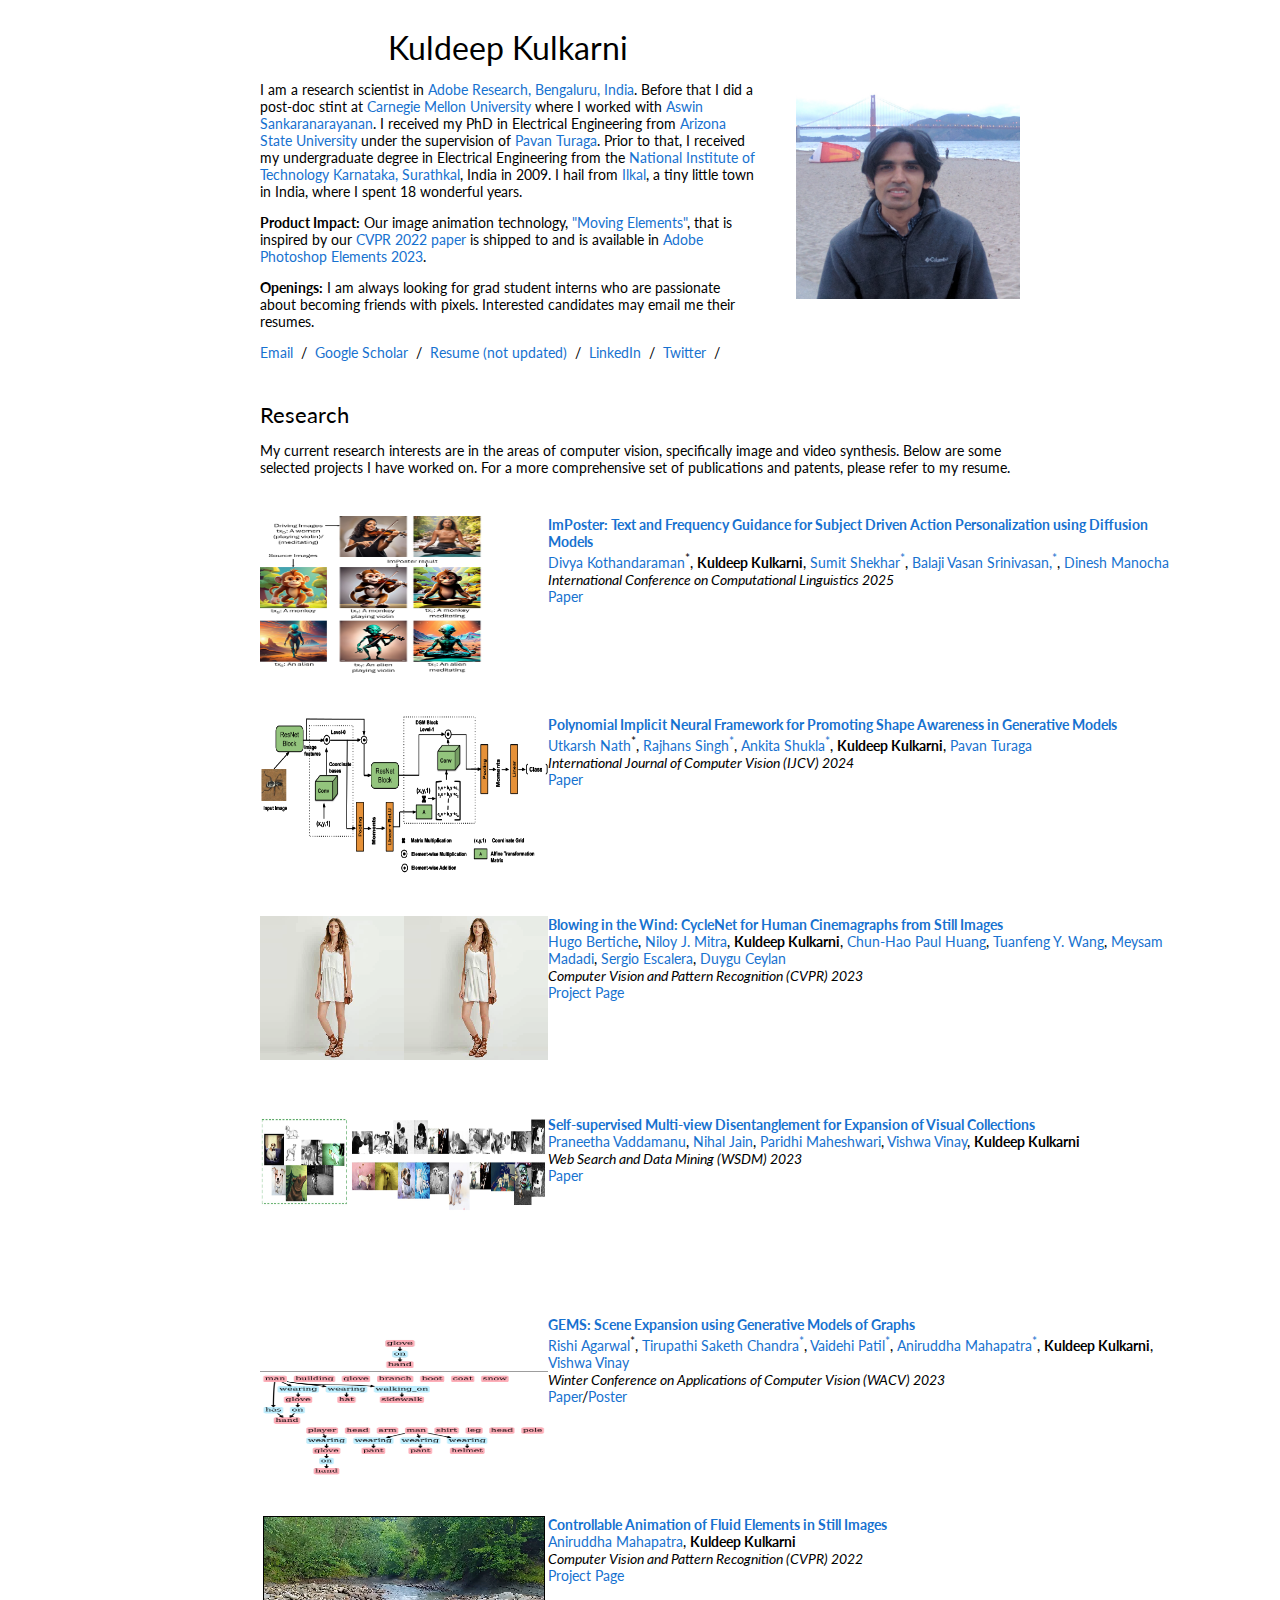
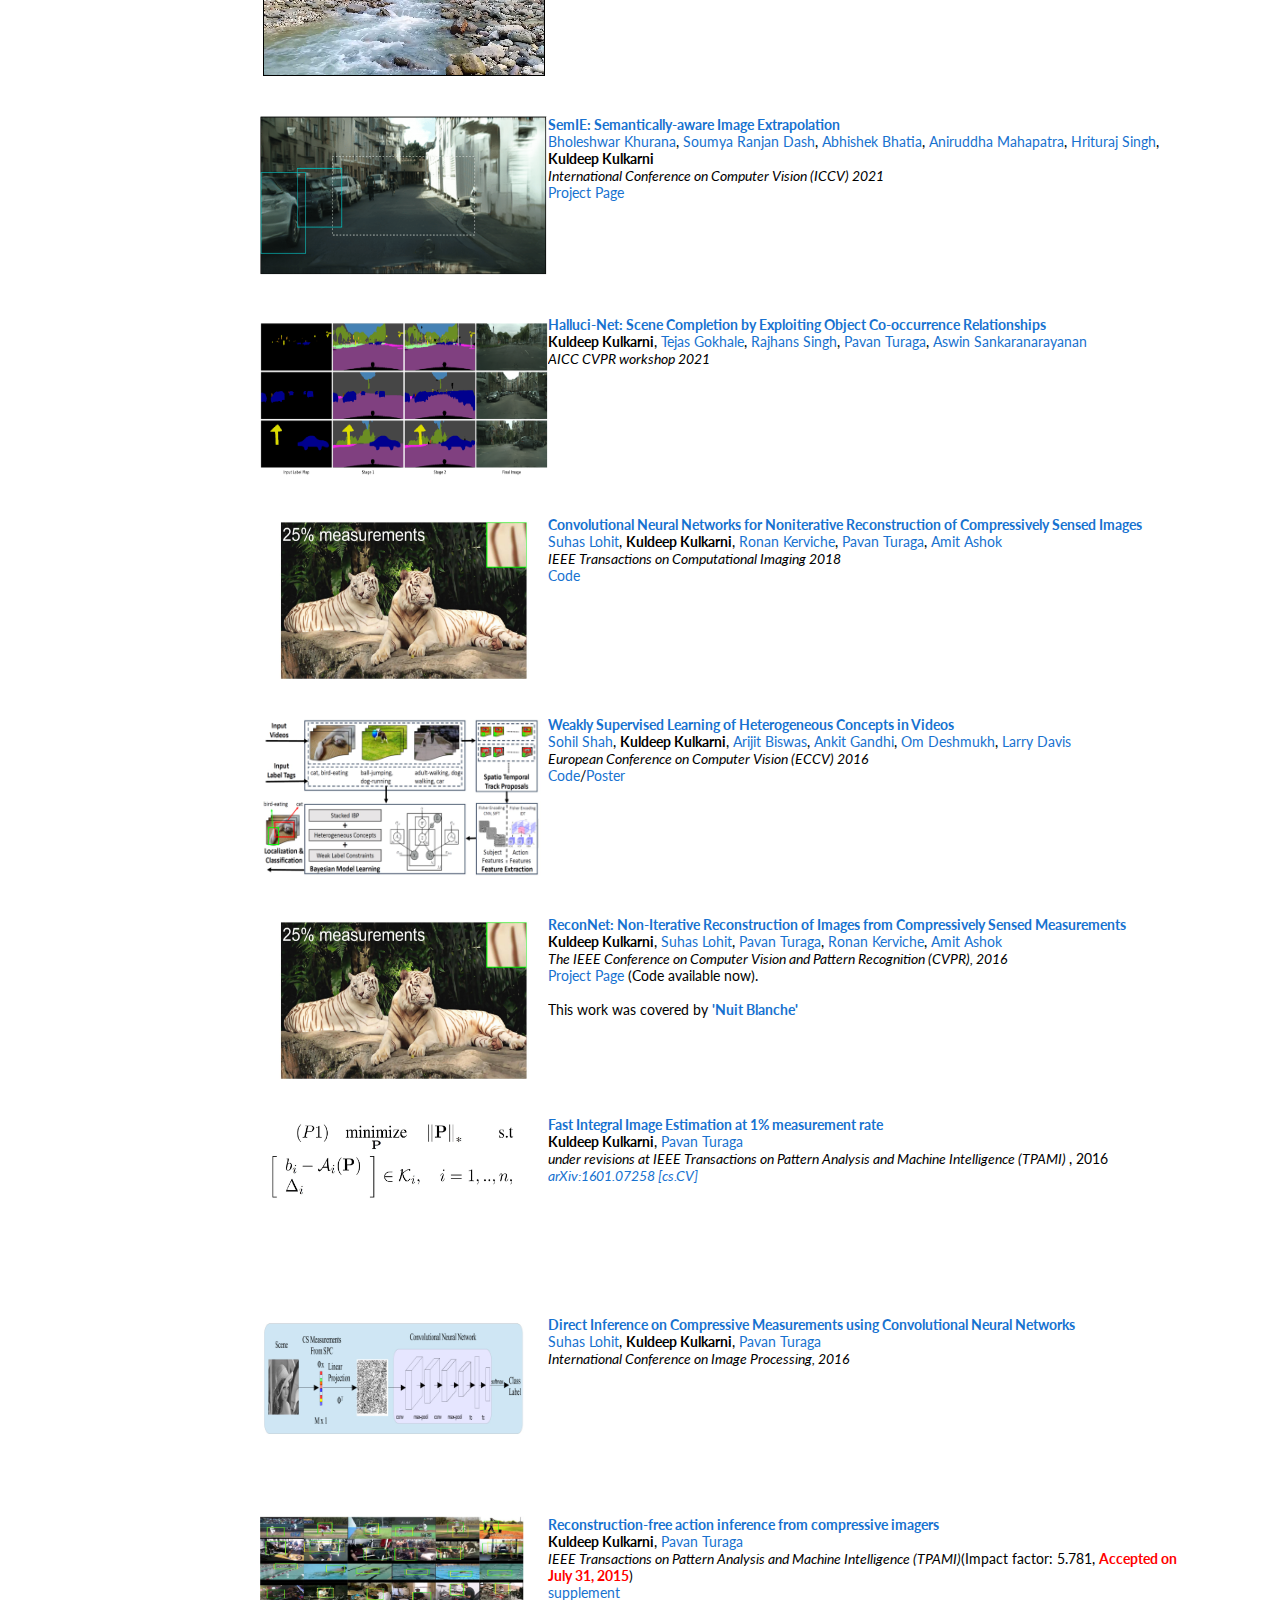
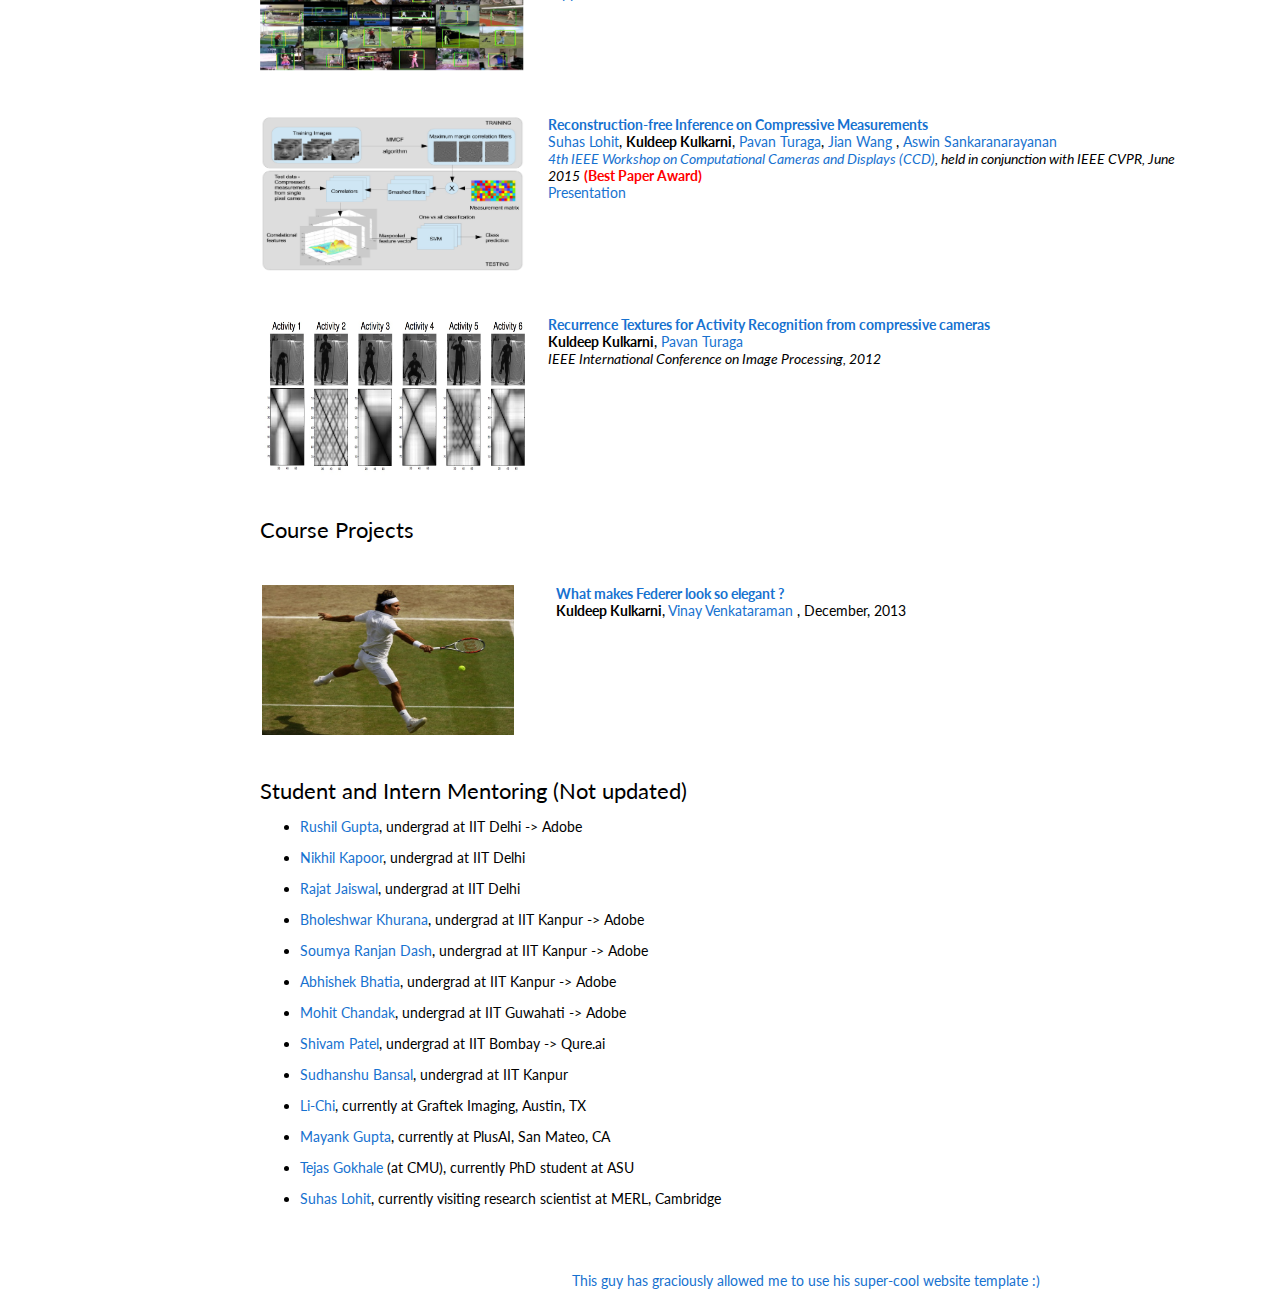
==== index.htm @ 494bb82f "Update index.htm" ====
<!DOCTYPE HTML PUBLIC "-//W3C//DTD HTML 4.01 Transitional//EN">
<html>
  <head>
  <meta name=viewport content="width=device-width, initial-scale=1">
  <meta name="generator" content="HTML Tidy for Linux/x86 (vers 11 February 2007), see www.w3.org">
  <style type="text/css">
    /* Color scheme stolen from jon barron */
    a {
    color: #1772d0;
    text-decoration:none;
    }
    a:focus, a:hover {
    color: #f09228;
    text-decoration:none;
    }
    body,td,th,tr,p,a {
    font-family: 'Lato', Verdana, Helvetica, sans-serif;
    font-size: 14px
    }
    strong {
    font-family: 'Lato', Verdana, Helvetica, sans-serif;
    font-size: 14px;
    }
    heading {
    font-family: 'Lato', Verdana, Helvetica, sans-serif;
    font-size: 22px;
    }
    papertitle {
    font-family: 'Lato', Verdana, Helvetica, sans-serif;
    font-size: 14px;
    font-weight: 700
    }
    name {
    font-family: 'Lato', Verdana, Helvetica, sans-serif;
    font-size: 32px;
    }
    .one
    {
    width: 160px;
    height: 160px;
    position: relative;
    }
    .two
    {
    width: 160px;
    height: 160px;
    position: absolute;
    transition: opacity .2s ease-in-out;
    -moz-transition: opacity .2s ease-in-out;
    -webkit-transition: opacity .2s ease-in-out;
    }
    .fade {
     transition: opacity .2s ease-in-out;
     -moz-transition: opacity .2s ease-in-out;
     -webkit-transition: opacity .2s ease-in-out;
    }
  </style>
  <link rel="icon" type="image/jpg" href="IMG_20170319_192949.jpg">
  <title>Kuldeep Kulkarni</title>
  <meta http-equiv="Content-Type" content="text/html; charset=us-ascii">
  <link href='http://fonts.googleapis.com/css?family=Lato:400,700,400italic,700italic' rel='stylesheet' type='text/css'>
  </head>
  <body>
  <table width="800" border="0" align="center" cellspacing="0" cellpadding="0">
    <tr>
    <td>
      <table width="100%" align="center" border="0" cellspacing="0" cellpadding="20">
      <tr>
        <td width="67%" valign="middle">
        <p align="center">
          <name>Kuldeep Kulkarni</name>
        </p>
        <p> I am a research scientist in <a href="https://research.adobe.com/person/kuldeep-kulkarni/">Adobe Research, Bengaluru, India</a>. Before that I did a post-doc stint at <a href="https://www.ece.cmu.edu/">Carnegie Mellon University </a> where I worked with  <a href="https://users.ece.cmu.edu/~saswin/">Aswin Sankaranarayanan</a>. I received my PhD in Electrical Engineering from <a href="http://ecee.engineering.asu.edu/">Arizona State University</a> under the supervision of <a href="http://pavanturaga.com">Pavan Turaga</a>. Prior to that, I received my undergraduate degree in Electrical Engineering from the <a href="http://www.nitk.ac.in/">National Institute of Technology Karnataka, Surathkal</a>, India in 2009. I hail from <a href="https://en.wikipedia.org/wiki/Ilkal">Ilkal</a>, a tiny little town in India, where I spent 18 wonderful years. 
        </p>
        <p><strong>Product Impact:</strong> Our image animation technology, <a href="https://www.youtube.com/watch?v=W-9D_-ilS1Y">"Moving Elements"</a>, that is inspired by our <a href="https://controllable-cinemagraphs.github.io/">CVPR 2022 paper</a> is shipped to and is available in <a href="https://www.adobe.com/in/products/photoshop-elements/whats-new.html">Adobe Photoshop Elements 2023</a>.
        </p>
        <p><strong>Openings:</strong> I am always looking for grad student interns who are passionate about becoming friends with pixels. Interested candidates may email me their resumes.  
        </p>
<a href="mailto:kulkulka@adobe.com">Email</a> &nbsp/&nbsp
<a href="https://scholar.google.com/citations?user=KfwUjGUAAAAJ&hl=en"> Google Scholar </a> &nbsp/&nbsp
<a href="Kuldeep_resume.pdf">Resume (not updated)</a> &nbsp/&nbsp
<a href="https://www.linkedin.com/in/kuldeepkulkarni/"> LinkedIn </a> &nbsp/&nbsp 
<a href="https://twitter.com/kk_ilkal?lang=en"> Twitter </a> &nbsp/&nbsp
        </p>
        </td>
        <td width="33%">
        <img src="IMG_20170319_192949.jpg" alt="" width="100%" align="top">
        </td>
      </tr>
      </table>
      <table width="100%" align="center" border="0" cellspacing="0" cellpadding="20">
      <tr>
        <td width="100%" valign="middle">
          <heading>Research</heading>
          <p>
          My current research interests are in the areas of computer vision, specifically image and video synthesis. Below are some selected projects I have worked on. For a more comprehensive set of publications and patents, please refer to my resume.
          </p>
        </td>
      </tr>
      </table>
      <table width="120%" align="center" border="0" cellspacing="0" cellpadding="20">

    <tr onmouseout="dt_stop_1()" onmouseover="dt_start_1()" >
          <td valign = "top" width="30%">
            
            <div class="one">
                <div class="two" id = 'dt_image_1'><img src='imposter2024fig.jpg' alt="" width="140%" height="100%"></div>
                <img src='imposter2024fig.jpg' alt="" width="140%" height="100%">
            </div>                
            <script type="text/javascript">
            function dt_start_1() {
              document.getElementById('dt_image_1').style.opacity = "1";
            }
            function dt_stop_1() {
              document.getElementById('dt_image_1').style.opacity = "0";
            }
            dt_stop_1()
            </script>
      
              </td>
              <td valign="top" width="100%">
              <a href="https://arxiv.org/pdf/2409.15650">
        <papertitle>ImPoster: Text and Frequency Guidance for Subject Driven Action Personalization using Diffusion Models</papertitle></a><br>
        <a href="https://divyakraman.github.io/">Divya Kothandaraman</a><sup>*</sup>, <strong>Kuldeep Kulkarni</strong>, <a href="https://www.linkedin.com/in/sumit-shekhar-596488a/">Sumit Shekhar<sup>*</sup></a>, <a href="https://www.linkedin.com/in/balajivasan/">Balaji Vasan Srinivasan,<sup>*</sup></a>, <a href="https://www.cs.umd.edu/people/dmanocha">Dinesh Manocha</a><br>
         <em>International Conference on Computational Linguistics 2025</a></em>
                <br>
                <a href="https://arxiv.org/pdf/2409.15650">Paper</a>
                <br>
              </a>
              </td>
        </tr>
        
    <tr onmouseout="dt_stop_1()" onmouseover="dt_start_1()" >
          <td valign = "top" width="30%">
            
            <div class="one">
                <div class="two" id = 'dt_image_1'><img src='DGM-figure1.png' alt="" width="180%" height="100%"></div>
                <img src='DGM-figure1.png' alt="" width="180%" height="100%">
            </div>                
            <script type="text/javascript">
            function dt_start_1() {
              document.getElementById('dt_image_1').style.opacity = "1";
            }
            function dt_stop_1() {
              document.getElementById('dt_image_1').style.opacity = "0";
            }
            dt_stop_1()
            </script>
      
              </td>
              <td valign="top" width="100%">
              <a href="https://link.springer.com/article/10.1007/s11263-024-02270-w">
        <papertitle>Polynomial Implicit Neural Framework for Promoting Shape Awareness in Generative Models</papertitle></a><br>
        <a href="https://www.utkarshnath.com/">Utkarsh Nath</a><sup>*</sup>, <a href="https://scholar.google.com/citations?user=1NzCrUgAAAAJ&hl=en">Rajhans Singh<sup>*</sup></a>, <a href="https://ankita-shukla.github.io/">Ankita Shukla<sup>*</sup></a>, <strong>Kuldeep Kulkarni</strong>, <a href="https://pavanturaga.com/">Pavan Turaga</a><br>
         <em>International Journal of Computer Vision (IJCV) 2024</a></em>
                <br>
                <a href="https://link.springer.com/article/10.1007/s11263-024-02270-w">Paper</a>
                <br>
              </a>
              </td>
        </tr>

    
     <tr onmouseout="contanimation_stop()" onmouseover="contanimation_start()">
            <td valign = "top" width="30%">
              <div class="one">
                <div class="two" id='control_animation'><video  width=180% height=90% muted autoplay loop>
                <source src="4.mp4" type="video/mp4">
                Your browser does not support the video tag.
                </video></div>
                <video  width=180% height=90% muted autoplay loop>
                <source src="5.mp4" type="video/mp4">
              </div>
              <script type="text/javascript">
                function contanimation_start() {
                  document.getElementById('control_animation').style.opacity = "1";
                }

                function contanimation_stop() {
                  document.getElementById('control_animation').style.opacity = "0";
                }
                contanimation_stop()
              </script>
            </td>
      <td valign="top" width="100%">
              <a href="https://arxiv.org/abs/2303.08639">
        <papertitle>Blowing in the Wind: CycleNet for Human Cinemagraphs from Still Images</papertitle></a><br>
       <a href="https://hbertiche.github.io/">Hugo Bertiche</a>, <a href="http://www0.cs.ucl.ac.uk/staff/n.mitra/">Niloy J. Mitra</a>, <strong>Kuldeep Kulkarni</strong>, <a href="https://paulchhuang.wixsite.com/chhuang">Chun-Hao Paul Huang</a>, <a href="https://tuanfeng.github.io/">Tuanfeng Y. Wang</a>, <a href="https://scholar.google.com/citations?user=hWMXdg4AAAAJ&hl=en">Meysam Madadi</a>, <a href="https://sergioescalera.com/">Sergio Escalera</a>, <a href="https://www.duygu-ceylan.com//">Duygu Ceylan</a><br>
         <em>Computer Vision and Pattern Recognition
 (CVPR) 2023</a></em>
                <br>
                <a href="https://hbertiche.github.io/CycleNet/">Project Page</a>
                <br>
              </a>
              </td>
        </tr>
     
        <tr onmouseout="dt_stop_1()" onmouseover="dt_start_1()" >
          <td valign = "top" width="30%">
            
            <div class="one">
                <div class="two" id = 'dt_image_1'><img src='WSDM2023.jpg' alt="" width="180%" height="60%"></div>
                <img src='WSDM2023.jpg' alt="" width="180%" height="60%">
            </div>                
            <script type="text/javascript">
            function dt_start_1() {
              document.getElementById('dt_image_1').style.opacity = "1";
            }
            function dt_stop_1() {
              document.getElementById('dt_image_1').style.opacity = "0";
            }
            dt_stop_1()
            </script>
      
              </td>
              <td valign="top" width="100%">
              <a href="https://kuldeepkulkarni.github.io/">
        <papertitle>Self-supervised Multi-view Disentanglement for Expansion of Visual Collections</papertitle></a><br>
        <a href="https://www.linkedin.com/in/praneetha-vaddamanu/?originalSubdomain=in">Praneetha Vaddamanu</a>,  <a href="https://nihaljn.github.io">Nihal Jain</a>, <a href="https://paridhimaheshwari2708.github.io/">Paridhi Maheshwari</a>, <a href="https://www.linkedin.com/in/vishwa-vinay-b1b6881/?originalSubdomain=in">Vishwa Vinay</a>, <strong>Kuldeep Kulkarni</strong><br>
         <em>Web Search and Data Mining (WSDM) 2023</a></em>
                <br>
                <a href="<a href="https://arxiv.org/abs/2302.02249">Paper</a>
                <br>
              </a>
              </td>
        </tr>
      
      <tr onmouseout="dt_stop_1()" onmouseover="dt_start_1()" >
          <td valign = "top" width="30%">
            
            <div class="one">
                <div class="two" id = 'dt_image_1'><img src='gems-square.png' alt="" width="180%" height="100%"></div>
                <img src='gems-square.png' alt="" width="180%" height="100%">
            </div>                
            <script type="text/javascript">
            function dt_start_1() {
              document.getElementById('dt_image_1').style.opacity = "1";
            }
            function dt_stop_1() {
              document.getElementById('dt_image_1').style.opacity = "0";
            }
            dt_stop_1()
            </script>
      
              </td>
              <td valign="top" width="100%">
              <a href="https://arxiv.org/abs/2207.03729">
        <papertitle>GEMS: Scene Expansion using Generative Models of Graphs</papertitle></a><br>
        <a href="https://www.cse.iitb.ac.in/~rishiagarwal/">Rishi Agarwal</a><sup>*</sup>, <a href="https://www.linkedin.com/in/tirupati-saketh-chandra-9b5b17163/?originalSubdomain=in">Tirupathi Saketh Chandra<sup>*</sup></a>, <a href="https://vaidehi99.github.io/">Vaidehi Patil<sup>*</sup></a>, <a href="https://anime26398.github.io/">Aniruddha Mahapatra<sup>*</sup></a>, <strong>Kuldeep Kulkarni</strong>, <a href="https://www.linkedin.com/in/vishwa-vinay-b1b6881/">Vishwa Vinay</a><br>
         <em>Winter Conference on Applications of Computer Vision (WACV) 2023</a></em>
                <br>
                <a href="https://arxiv.org/pdf/2207.03729.pdf">Paper</a>/<a href="https://arxiv.org/pdf/2207.03729.pdf">Poster</a>
                <br>
              </a>
              </td>
        </tr>
        
   <tr onmouseout="contanimation_stop()" onmouseover="contanimation_start()">
            <td valign = "top" width="30%">
              <div class="one">
                <div class="two" id='control_animation'><video  width=180% height=100% muted autoplay loop>
                <source src="River_HD.mp4" type="video/mp4">
                Your browser does not support the video tag.
                </video></div>
                <video  width=180% height=100% muted autoplay loop>
                <source src="Waterfalls_HD.mp4" type="video/mp4">
              </div>
              <script type="text/javascript">
                function contanimation_start() {
                  document.getElementById('control_animation').style.opacity = "1";
                }

                function contanimation_stop() {
                  document.getElementById('control_animation').style.opacity = "0";
                }
                contanimation_stop()
              </script>
            </td>
      <td valign="top" width="100%">
              <a href="https://arxiv.org/abs/2112.03051">
        <papertitle>Controllable Animation of Fluid Elements in Still Images</papertitle></a><br>
       <a href="https://anime26398.github.io/">Aniruddha Mahapatra</a>,  <strong>Kuldeep Kulkarni</strong> <br>
         <em>Computer Vision and Pattern Recognition
 (CVPR) 2022</a></em>
                <br>
                <a href="https://controllable-cinemagraphs.github.io/">Project Page</a>
                <br>
              </a>
              </td>
        </tr>
        

     <tr onmouseout="dt_stop_1()" onmouseover="dt_start_1()" >
          <td valign = "top" width="30%">
            
            <div class="one">
                <div class="two" id = 'dt_image_1'><img src='semie-1.png' alt="" width="180%" height="100%"></div>
                <img src='semie-2.png' alt="" width="180%" height="100%">
            </div>                
            <script type="text/javascript">
            function dt_start_1() {
              document.getElementById('dt_image_1').style.opacity = "1";
            }
            function dt_stop_1() {
              document.getElementById('dt_image_1').style.opacity = "0";
            }
            dt_stop_1()
            </script>
      
            </td>
      <td valign="top" width="100%">
              <a href="https://drive.google.com/file/d/1kqCbauwYCkd0F0SecX3pFeAp9y4Y74vQ/view?usp=sharing">
        <papertitle>SemIE: Semantically-aware Image Extrapolation</papertitle></a><br>
        <a href="https://bholeshwar.github.io/">Bholeshwar Khurana</a>, <a href="https://www.linkedin.com/in/soumya-ranjan-dash-2b651b172">Soumya Ranjan Dash</a>, <a href="https://www.linkedin.com/in/abhishek-bhatia-177248195">Abhishek Bhatia</a>, <a href="https://anime26398.github.io/">Aniruddha Mahapatra</a>, <a href="https://singh-hrituraj.github.io/">Hrituraj Singh</a>,  <strong>Kuldeep Kulkarni</strong> <br>
         <em>International Conference
on Computer Vision (ICCV) 2021</a></em>
                <br>
                <a href="https://semie-iccv.github.io/">Project Page</a>
                <br>
              </a>
              </td>
        </tr>

<tr onmouseout="dt_stop_1()" onmouseover="dt_start_1()" >
          <td valign = "top" width="30%">
            
            <div class="one">
                <div class="two" id = 'dt_image_1'><img src='teaser_ext.png' alt="" width="180%" height="100%"></div>
                <img src='teaser_ext.png' alt="" width="180%" height="100%">
            </div>                
            <script type="text/javascript">
            function dt_start_1() {
              document.getElementById('dt_image_1').style.opacity = "1";
            }
            function dt_stop_1() {
              document.getElementById('dt_image_1').style.opacity = "0";
            }
            dt_stop_1()
            </script>
      
            </td>
      <td valign="top" width="100%">
              <a href="https://arxiv.org/pdf/2004.08614.pdf">
        <papertitle>Halluci-Net: Scene Completion by Exploiting Object Co-occurrence
Relationships</papertitle></a><br>
        <strong>Kuldeep Kulkarni</strong>, <a href="https://tejas-gokhale.github.io/">Tejas Gokhale</a>, <a href="https://scholar.google.com/citations?user=1NzCrUgAAAAJ&hl=en">Rajhans Singh</a>, <a href="https://pavanturaga.com/">Pavan Turaga</a>, <a href="https://users.ece.cmu.edu/~saswin/">Aswin Sankaranarayanan</a><br>
         <em>AICC CVPR workshop 2021</a></em>
              </a>
              </td>
        </tr>

       <tr onmouseout="dt_stop()" onmouseover="dt_start()" >
          <td valign = "top" width="30%">
            
            <div class="one">
                <div class="two" id = 'dt_image'><img src='tiger_0_01.jpg' alt="" width="180%" height="110%"></div>
                <img src='tiger_0_25.jpg' alt="" width="180%" height="110%">
            </div>                
            <script type="text/javascript">
            function dt_start() {
              document.getElementById('dt_image').style.opacity = "1";
            }
            function dt_stop() {
              document.getElementById('dt_image').style.opacity = "0";
            }
            dt_stop()
            </script>
      
              </td>
              <td valign="top" width="100%">
              <a href="https://ieeexplore.ieee.org/document/8379450">
        <papertitle>Convolutional Neural Networks for Noniterative Reconstruction of Compressively Sensed Images</papertitle></a><br>
        <a href="https://suhaslohit.github.io/">Suhas Lohit</a>, <strong>Kuldeep Kulkarni</strong>, <a href="http://wp.optics.arizona.edu/trifimaging/trif-imaging-fellows/ronan-kerviche/">Ronan Kerviche</a>, <a href="https://pavanturaga.com">Pavan Turaga</a>, <a href="http://www2.engr.arizona.edu/~ashoka/ECE_Home_Site/Home.html">Amit Ashok</a> <br>
         <em>IEEE Transactions on Computational Imaging 2018</a></em>
                <br>
                <a href="https://github.com/suhaslohit/Improved-ReconNet">Code</a>
                <br>
              </a>
              </td>
       </tr>

        <tr onmouseout="dt_stop_1()" onmouseover="dt_start_1()" >
          <td valign = "top" width="30%">
            
            <div class="one">
                <div class="two" id = 'dt_image_1'><img src='wslhc.JPG' alt="" width="180%" height="100%"></div>
                <img src='wslhc.JPG' alt="" width="180%" height="100%">
            </div>                
            <script type="text/javascript">
            function dt_start_1() {
              document.getElementById('dt_image_1').style.opacity = "1";
            }
            function dt_stop_1() {
              document.getElementById('dt_image_1').style.opacity = "0";
            }
            dt_stop_1()
            </script>
      
              </td>
              <td valign="top" width="100%">
              <a href="wslhc.pdf">
        <papertitle>Weakly Supervised Learning of Heterogeneous
Concepts in Videos</papertitle></a><br>
        <a href="https://sites.google.com/site/sas21587/">Sohil Shah</a>, <strong>Kuldeep Kulkarni</strong>, <a href="https://scholar.google.com/citations?user=Hu2Ht28AAAAJ&hl=en">Arijit Biswas</a>, <a> Ankit Gandhi</a>, <a> Om Deshmukh</a>, <a href="https://scholar.google.com/citations?user=lc0ARagAAAAJ&hl=en">Larry Davis</a> <br>
         <em>European Conference
on Computer Vision (ECCV) 2016</a></em>
                <br>
                <a href="https://github.com/shahsohil/WSC-SIIBP">Code</a>/<a href="http://www.eccv2016.org/files/posters/P-4B-44.pdf">Poster</a>
                <br>
              </a>
              </td>
        </tr>
            
        <tr onmouseout="dt_stop_2()" onmouseover="dt_start_2()" >
          <td valign = "top" width="30%">
            
            <div class="one">
                <div class="two" id = 'dt_image_2'><img src='tiger_0_01.jpg' alt="" width="180%" height="110%"></div>
                <img src='tiger_0_25.jpg' alt="" width="180%" height="110%">
            </div>                
            <script type="text/javascript">
            function dt_start_2() {
              document.getElementById('dt_image_2').style.opacity = "1";
            }
            function dt_stop_2() {
              document.getElementById('dt_image_2').style.opacity = "0";
            }
            dt_stop_2()
            </script>
      
              </td>
              <td valign="top" width="100%">
              <a href="Kulkarni_ReconNet_Non-Iterative_Reconstruction_CVPR_2016_paper.pdf">
        <papertitle>ReconNet: Non-Iterative Reconstruction of Images from Compressively Sensed Measurements</papertitle></a><br>
        <strong>Kuldeep Kulkarni</strong>, <a href="https://suhaslohit.github.io/">Suhas Lohit</a>, <a href="https://pavanturaga.com">Pavan Turaga</a>, <a href="http://wp.optics.arizona.edu/trifimaging/trif-imaging-fellows/ronan-kerviche/"<strong>Ronan Kerviche</strong></a>, <a href="http://www2.engr.arizona.edu/~ashoka/ECE_Home_Site/Home.html">Amit Ashok</a> <br>
         <em>The IEEE Conference on Computer Vision and Pattern Recognition (CVPR), 2016</a></em>
                <br>
                <a href="reconnet.htm">Project Page</a> (Code available now).
                <br>
               <br>
               This work was covered by <a href="http://nuit-blanche.blogspot.com/2016/01/reconnet-non-iterative-reconstruction.html"><strong>'Nuit Blanche'</strong></a>
              </a>
              </td>
        </tr>
        
      

        <tr onmouseout="dt_stop_3()" onmouseover="dt_start_3()" >
          <td valign = "top" width="30%">
            
            <div class="one">
                <div class="two" id = 'dt_image_3'><img src='nucl_norm.jpg' alt="" width="160%" height="60%"></div>
                <img src='nucl_norm.jpg' alt="" width="160%" height="60%">
            </div>                
            <script type="text/javascript">
            function dt_start_3() {
              document.getElementById('dt_image_3').style.opacity = "1";
            }
            function dt_stop_3() {
              document.getElementById('dt_image_3').style.opacity = "0";
            }
            dt_stop_3()
            </script>
            
              </td>
              <td valign="top" width="75%">
              <a href="pami_integral_image_submission.pdf">
        <papertitle>Fast Integral Image Estimation at 1% measurement rate</papertitle></a><br>
        <strong>Kuldeep Kulkarni</strong>, <a href="https://pavanturaga.com">Pavan Turaga</a><br>
                <em> under revisions at IEEE Transactions on Pattern Analysis and Machine Intelligence (TPAMI) </em>, 2016<br>
                <em><a href = "http://arxiv.org/abs/1601.07258">arXiv:1601.07258 [cs.CV] </a></em>
              </a>
              </td>
            </tr>


<tr onmouseout="ccc_stop()" onmouseover="ccc_start()" >
              <td valign="top" width="30%">

                <div class="one">
                    <div class="two" id = 'ccc_image'><img src='direct_inf.JPG' alt="" width="165%" height="80%"></div>
                    <img src='direct_inf.JPG' alt="" width="165%" height="80%">
                </div>                
                <script type="text/javascript">
                function ccc_start() {
                  document.getElementById('ccc_image').style.opacity = "1";
                }
                function ccc_stop() {
                  document.getElementById('ccc_image').style.opacity = "0";
                }
                ccc_stop()
                </script>

                  </td>
        <td valign="top" width="75%">
        <a href="https://ieeexplore.ieee.org/abstract/document/7532691">
  <papertitle>Direct Inference on Compressive Measurements using Convolutional Neural Networks</papertitle></a><br>
          <a href="https://suhaslohit.github.io/">Suhas Lohit</a>, <strong>Kuldeep Kulkarni</strong>, <a href="https://pavanturaga.com">Pavan Turaga</a><br>
         <em>International Conference on Image Processing, 2016</em> <font color="red">       
        </td>
      </tr>
   
<tr onmouseout="ccc_stop_1()" onmouseover="ccc_start_1()" >
              <td valign="top" width="30%">

                <div class="one">
                    <div class="two" id = 'ccc_image_1'><img src='action_loc_ucf50.jpg' alt="" width="165%" height="97%"></div>
                    <img src='action_loc_ucf50.jpg' alt="" width="165%" height="97%">
                </div>                
                <script type="text/javascript">
                function ccc_start_1() {
                  document.getElementById('ccc_image_1').style.opacity = "1";
                }
                function ccc_stop_1() {
                  document.getElementById('ccc_image_1').style.opacity = "0";
                }
                ccc_stop_1()
                </script>

                  </td>
        <td valign="top" width="75%">
        <a href="pami_stsf.pdf">
  <papertitle>Reconstruction-free action inference from compressive imagers</papertitle></a><br>
          <strong>Kuldeep Kulkarni</strong>, <a href="https://pavanturaga.com">Pavan Turaga</a><br>
         <em>IEEE Transactions on Pattern Analysis and Machine Intelligence (TPAMI)</em>(Impact factor: 5.781, <font color="red"><strong>Accepted on July 31, 2015</strong></font>)<br>
<a href="supplementary_stsf.pdf">supplement</a>
         </a>
        </td>
</tr>

<tr onmouseout="ccc_stop_2()" onmouseover="ccc_start_2()">
              <td valign="top" width="30%">

                <div class="one">
                    <div class="two" id="ccc_image_2"><img src="ccd_smashed_filter.jpg" alt="" width="165%" height="97%"></div>
                    <img src="ccd_smashed_filter.jpg" alt="" width="165%" height="97%">
                </div>                
                <script type="text/javascript">
                function ccc_start_2() {
                  document.getElementById('ccc_image_2').style.opacity = "1";
                }
                function ccc_stop_2() {
                  document.getElementById('ccc_image_2').style.opacity = "0";
                }
                ccc_stop_2()
                </script>

                  </td>
        <td valign="top" width="75%">
        <p><a href="Face_CCD2015.pdf">
  <papertitle>Reconstruction-free Inference on Compressive Measurements</papertitle></a><br>
          <a href="https://suhaslohit.github.io/">Suhas Lohit</a>, <strong>Kuldeep Kulkarni</strong>, <a href="https://pavanturaga.com">Pavan Turaga</a>, <a href="https://jianwang-cmu.github.io/">Jian Wang </a>, <a href="https://users.ece.cmu.edu/~saswin/">Aswin  Sankaranarayanan</a><br>
         <a href="http://ollie-imac.cs.northwestern.edu/~ollie/CCD2015/"><em>4th IEEE Workshop on Computational Cameras and Displays (CCD)</em></a><em>, held in conjunction with IEEE CVPR, June 2015</em> <font color="red"><strong>(Best Paper Award)</strong></font><br>        
<a href="CCDppt.pptx">Presentation</a>      
       </p><p></p>
      <p></p>

<tr onmouseout="ccc_stop_3()" onmouseover="ccc_start_3()" >
              <td valign="top" width="30%">

                <div class="one">
                    <div class="two" id = 'ccc_image_3'><img src='recurrence_tex.jpg' alt="" width="171%" height="100%"></div>
                    <img src='recurrence_tex.jpg' alt="" width="171%" height="100%">
                </div>                
                <script type="text/javascript">
                function ccc_start_3() {
                  document.getElementById('ccc_image_3').style.opacity = "1";
                }
                function ccc_stop_3() {
                  document.getElementById('ccc_image_3').style.opacity = "0";
                }
                ccc_stop_3()
                </script>

                  </td>
        <td valign="top" width="75%">
        <a href="CS_Activity_ICIP.pdf">
  <papertitle>Recurrence Textures for Activity Recognition from compressive cameras</papertitle></a><br>
          <strong>Kuldeep Kulkarni</strong>, <a href="https://pavanturaga.com">Pavan Turaga </a><br>
          <em>IEEE International Conference on Image Processing, 2012</em> <br>        
        </td>
  </tr>

      </table>
      <table width="100%" align="center" border="0" cellspacing="0" cellpadding="20">
      <tr>
        <td>
        <heading>Course Projects</heading>
        </td>
      </tr>
      </table>
      <table width="120%" align="center" border="0" cellpadding="20">
      <tr>
        <td width="30%"><img src="fedex.jpg" alt="" width="252" height="150"></td>
        <td width="75%" valign="top">
        <p>
          <a href="felegance.pdf">
          <papertitle>What makes Federer look so elegant ?</papertitle>
          </a>
          <br>
          <strong>Kuldeep Kulkarni</strong>, <a href="http://www.public.asu.edu/~vvenka18/">Vinay Venkataraman </a>, December, 2013   <p><br>
        <p>
        </td>
      </tr>
      </table>
      
      
      <table width="100%" align="center" border="0" cellspacing="0" cellpadding="20">
      <tr>
        <td>
        <heading>Student and Intern Mentoring (Not updated)</heading>
        <ul>
        <li><p><a href="https://www.linkedin.com/in/rushil-gupta-211014174/?originalSubdomain=in" target="_blank">Rushil Gupta</a>, undergrad at IIT Delhi -> Adobe</p>
        </li>
        <li><p><a href="https://www.linkedin.com/in/nikhil-kapoor-870225150/?originalSubdomain=in" target="_blank">Nikhil Kapoor</a>, undergrad at IIT Delhi</p>
        </li>
        <li><p><a href="https://rajat499.github.io/" target="_blank">Rajat Jaiswal</a>, undergrad at IIT Delhi</p>
        </li>
        <li><p><a href="https://bholeshwar.github.io/" target="_blank">Bholeshwar Khurana</a>, undergrad at IIT Kanpur -> Adobe</p>
        </li>
        <li><p><a href="https://www.linkedin.com/in/soumya-ranjan-dash-2b651b172" target="_blank">Soumya Ranjan Dash</a>, undergrad at IIT Kanpur -> Adobe</p>
        </li>
        <li><p><a href="https://www.linkedin.com/in/abhishek-bhatia-177248195/" target="_blank">Abhishek Bhatia</a>, undergrad at IIT Kanpur -> Adobe</p>
        </li>
        <li><p><a href="https://www.linkedin.com/in/chandakmohit/?originalSubdomain=in" target="_blank">Mohit Chandak</a>, undergrad at IIT Guwahati -> Adobe</p>
        </li>
        <li><p><a href="https://www.cse.iitb.ac.in/~shivam/" target="_blank">Shivam Patel</a>, undergrad at IIT Bombay -> Qure.ai</p>
        </li>
        <li><p><a href="https://www.linkedin.com/in/sudhanshu-bansal-ba66bb165/" target="_blank">Sudhanshu Bansal</a>, undergrad at IIT Kanpur</p>
         <li><p><a href="https://www.linkedin.com/in/lichihuang/" target="_blank">Li-Chi</a>, currently at Graftek Imaging, Austin, TX</p>
        </li>
        <li><p><a href="https://www.linkedin.com/in/mayankgupta112/" target="_blank">Mayank Gupta</a>, currently at PlusAI, San Mateo, CA</p>
        </li>
        <li><p><a href="https://www.public.asu.edu/~tgokhale" target="_blank">Tejas Gokhale</a> (at CMU), currently PhD student at ASU</p>
        </li>
        <li><p><a href="https://suhaslohit.github.io/" target="_blank">Suhas Lohit</a>, currently visiting research scientist at MERL, Cambridge</p>
        </li>
        </ul>
        </td>
      </tr>
      </table>



      <tr>
        <td>
        <br>
        <p align="right"><font size="2">
          <a href="http://www.cs.berkeley.edu/~barron/">This guy has graciously allowed me to use his super-cool website template :)</a>
          </font>
        </p>
        </td>
      </tr>
     </td>
    </tr>
  </table>
  </body>
</html>
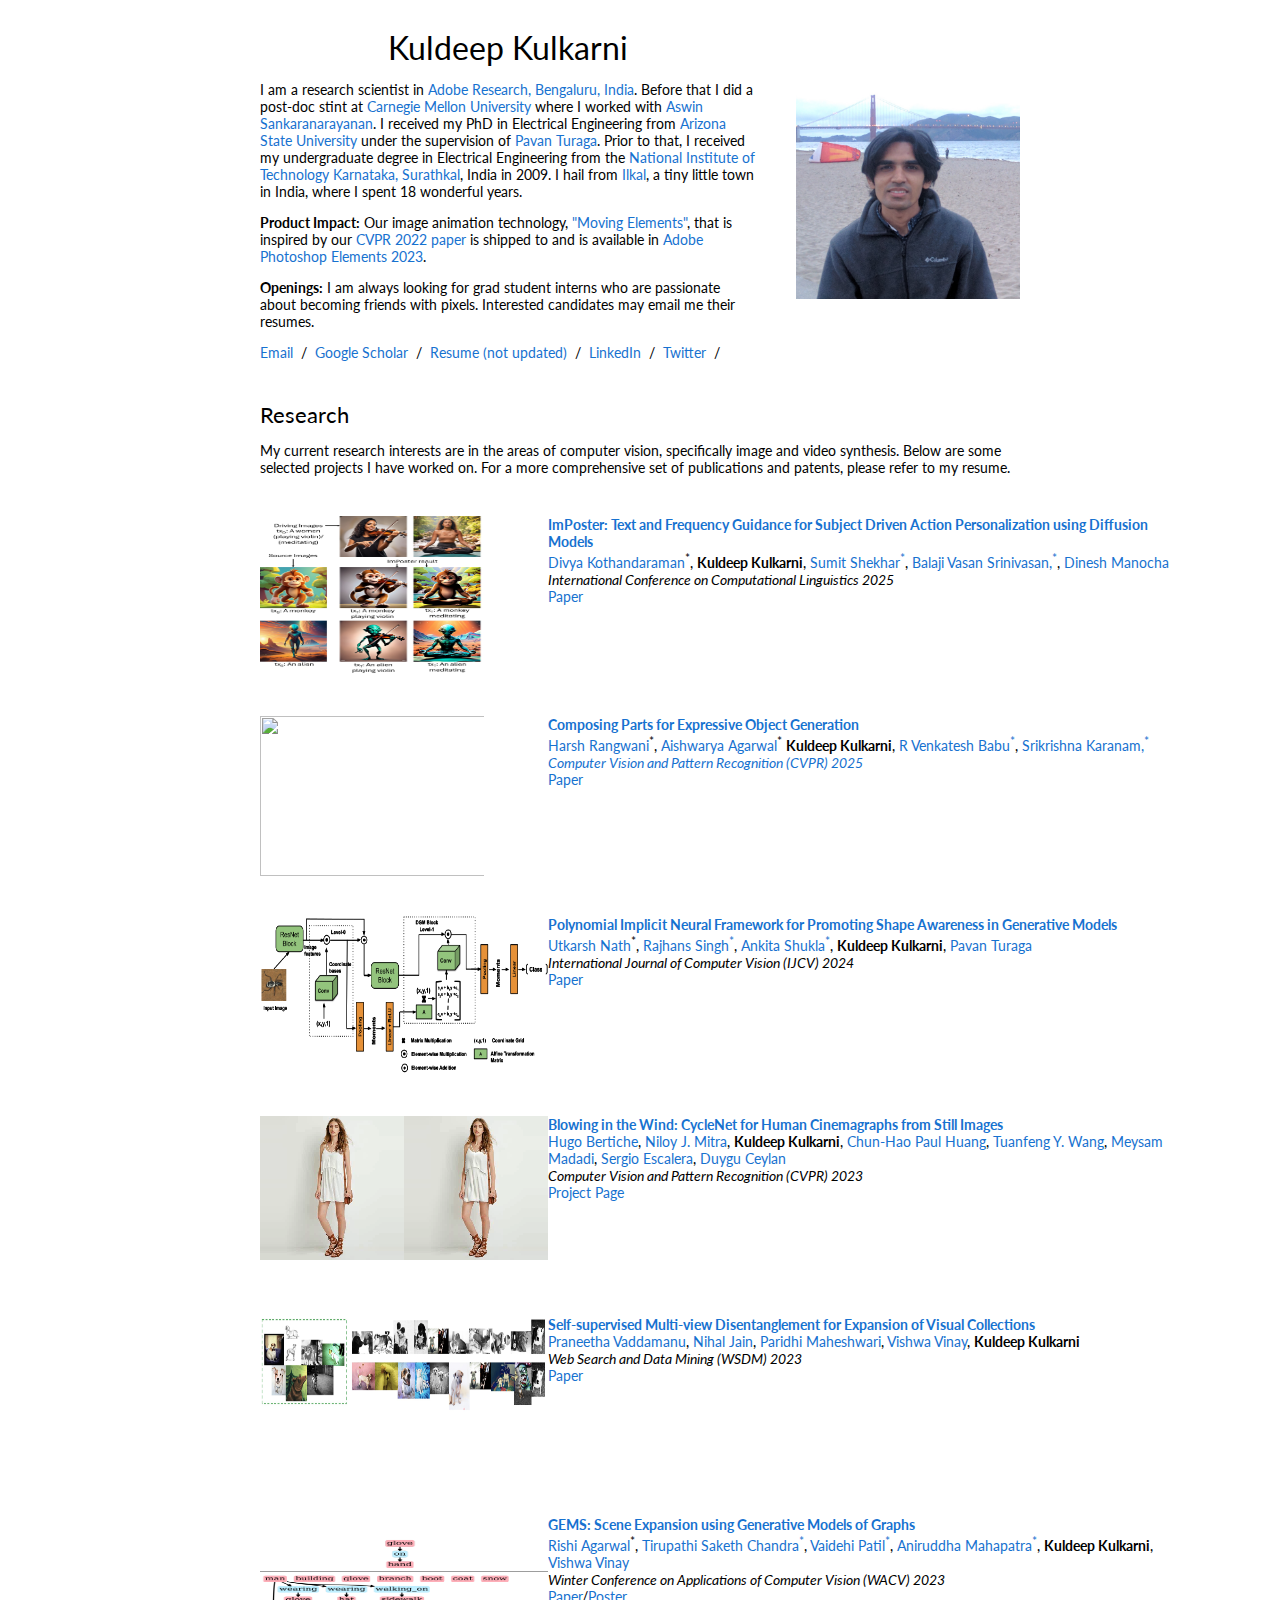
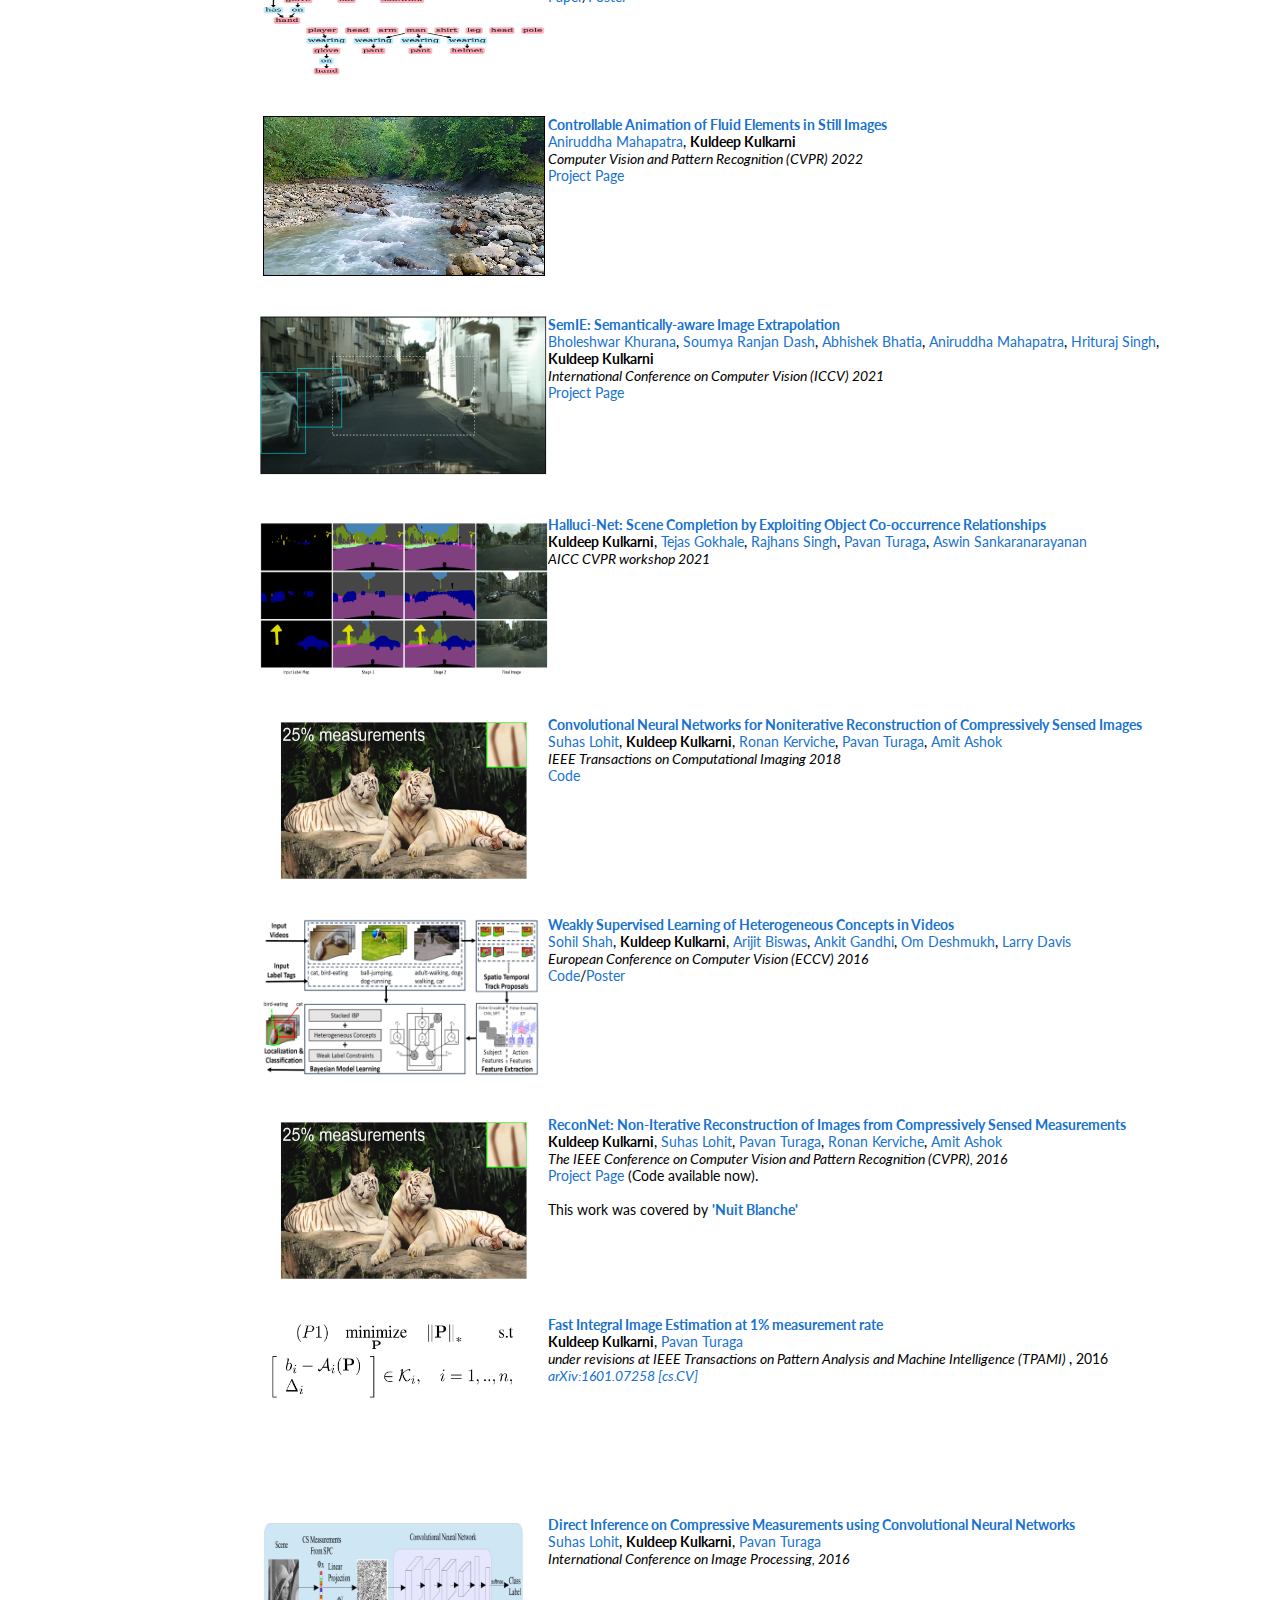
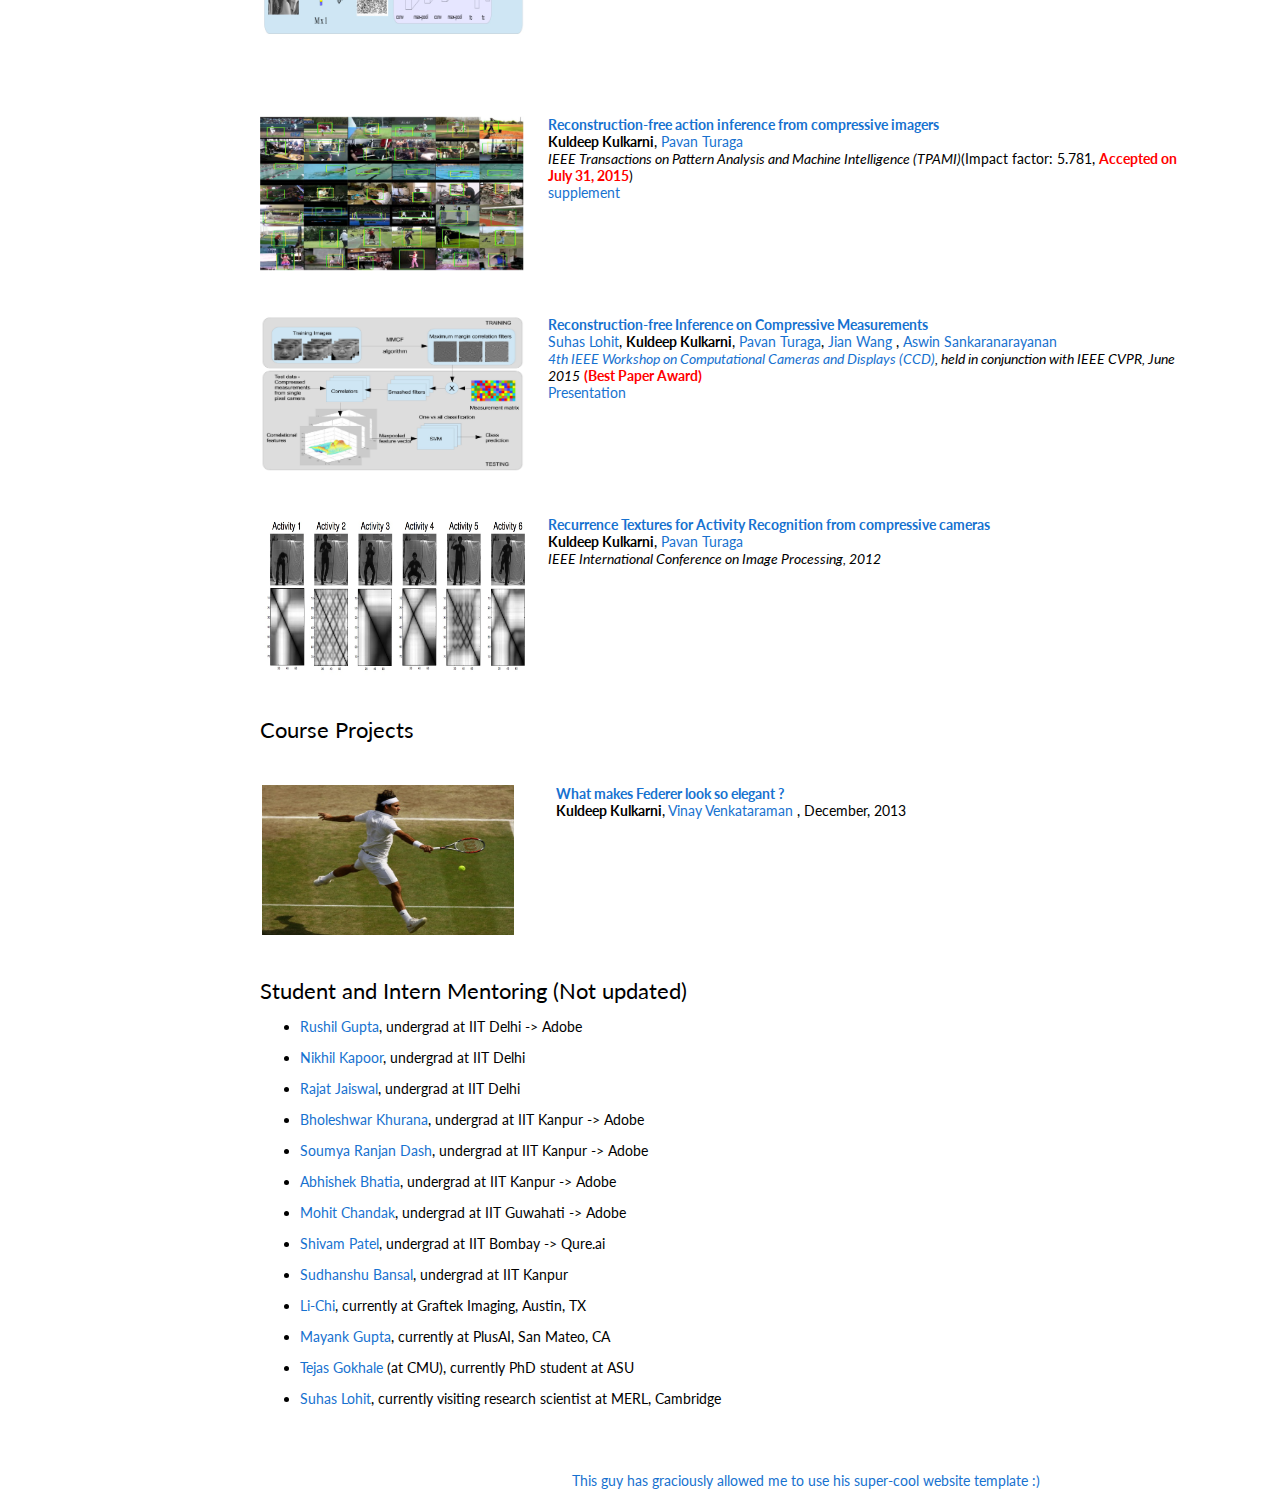
==== commit b00da989: "Update index.htm" ====
--- a/index.htm
+++ b/index.htm
@@ -122,9 +122,39 @@
               <a href="https://arxiv.org/pdf/2409.15650">
         <papertitle>ImPoster: Text and Frequency Guidance for Subject Driven Action Personalization using Diffusion Models</papertitle></a><br>
         <a href="https://divyakraman.github.io/">Divya Kothandaraman</a><sup>*</sup>, <strong>Kuldeep Kulkarni</strong>, <a href="https://www.linkedin.com/in/sumit-shekhar-596488a/">Sumit Shekhar<sup>*</sup></a>, <a href="https://www.linkedin.com/in/balajivasan/">Balaji Vasan Srinivasan,<sup>*</sup></a>, <a href="https://www.cs.umd.edu/people/dmanocha">Dinesh Manocha</a><br>
-         <em>International Conference on Computational Linguistics 2025</a></em>
+         <em>International Conference on Computational Linguistics  2025</a></em>
                 <br>
                 <a href="https://arxiv.org/pdf/2409.15650">Paper</a>
+                <br>
+              </a>
+              </td>
+        </tr>
+    
+    <tr onmouseout="dt_stop_1()" onmouseover="dt_start_1()" >
+          <td valign = "top" width="30%">
+            
+            <div class="one">
+                <div class="two" id = 'dt_image_1'><img src='PartGen.pdf' alt="" width="140%" height="100%"></div>
+                <img src='PartGen.pdf' alt="" width="140%" height="100%">
+            </div>                
+            <script type="text/javascript">
+            function dt_start_1() {
+              document.getElementById('dt_image_1').style.opacity = "1";
+            }
+            function dt_stop_1() {
+              document.getElementById('dt_image_1').style.opacity = "0";
+            }
+            dt_stop_1()
+            </script>
+      
+              </td>
+              <td valign="top" width="100%">
+              <a href="https://arxiv.org/pdf/2406.10197">
+        <papertitle>Composing Parts for Expressive Object Generation</papertitle></a><br>
+        <a href="https://rangwani-harsh.github.io/">Harsh Rangwani</a><sup>*</sup>, <a href="https://aisagarw.github.io/">Aishwarya Agarwal</a><sup>*</sup> <strong>Kuldeep Kulkarni</strong>, <a href="https://cds.iisc.ac.in/faculty/venky/">R Venkatesh Babu<sup>*</sup></a>, <a href="https://karanams.github.io/">Srikrishna Karanam,<sup>*</sup><br>
+         <em>Computer Vision and Pattern Recognition (CVPR) 2025</a></em>
+                <br>
+                <a href="https://arxiv.org/pdf/2406.10197">Paper</a>
                 <br>
               </a>
               </td>
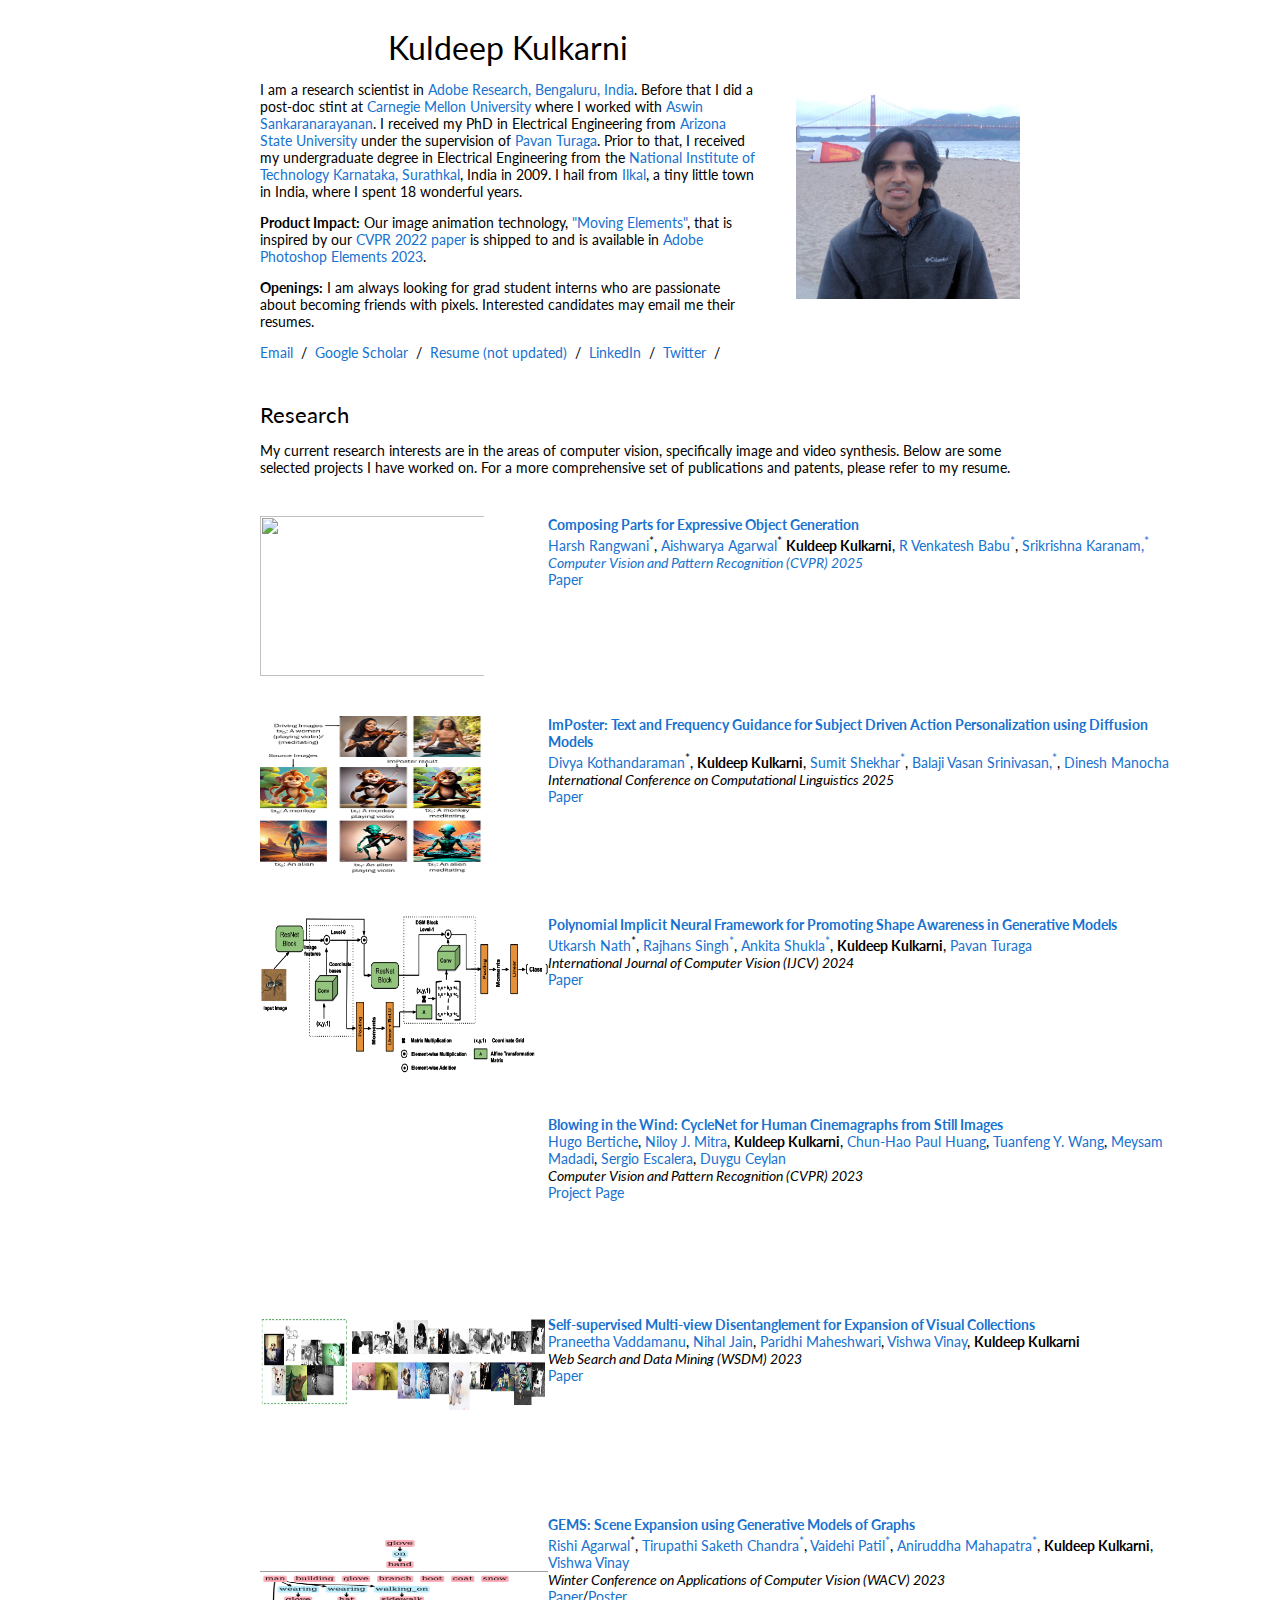
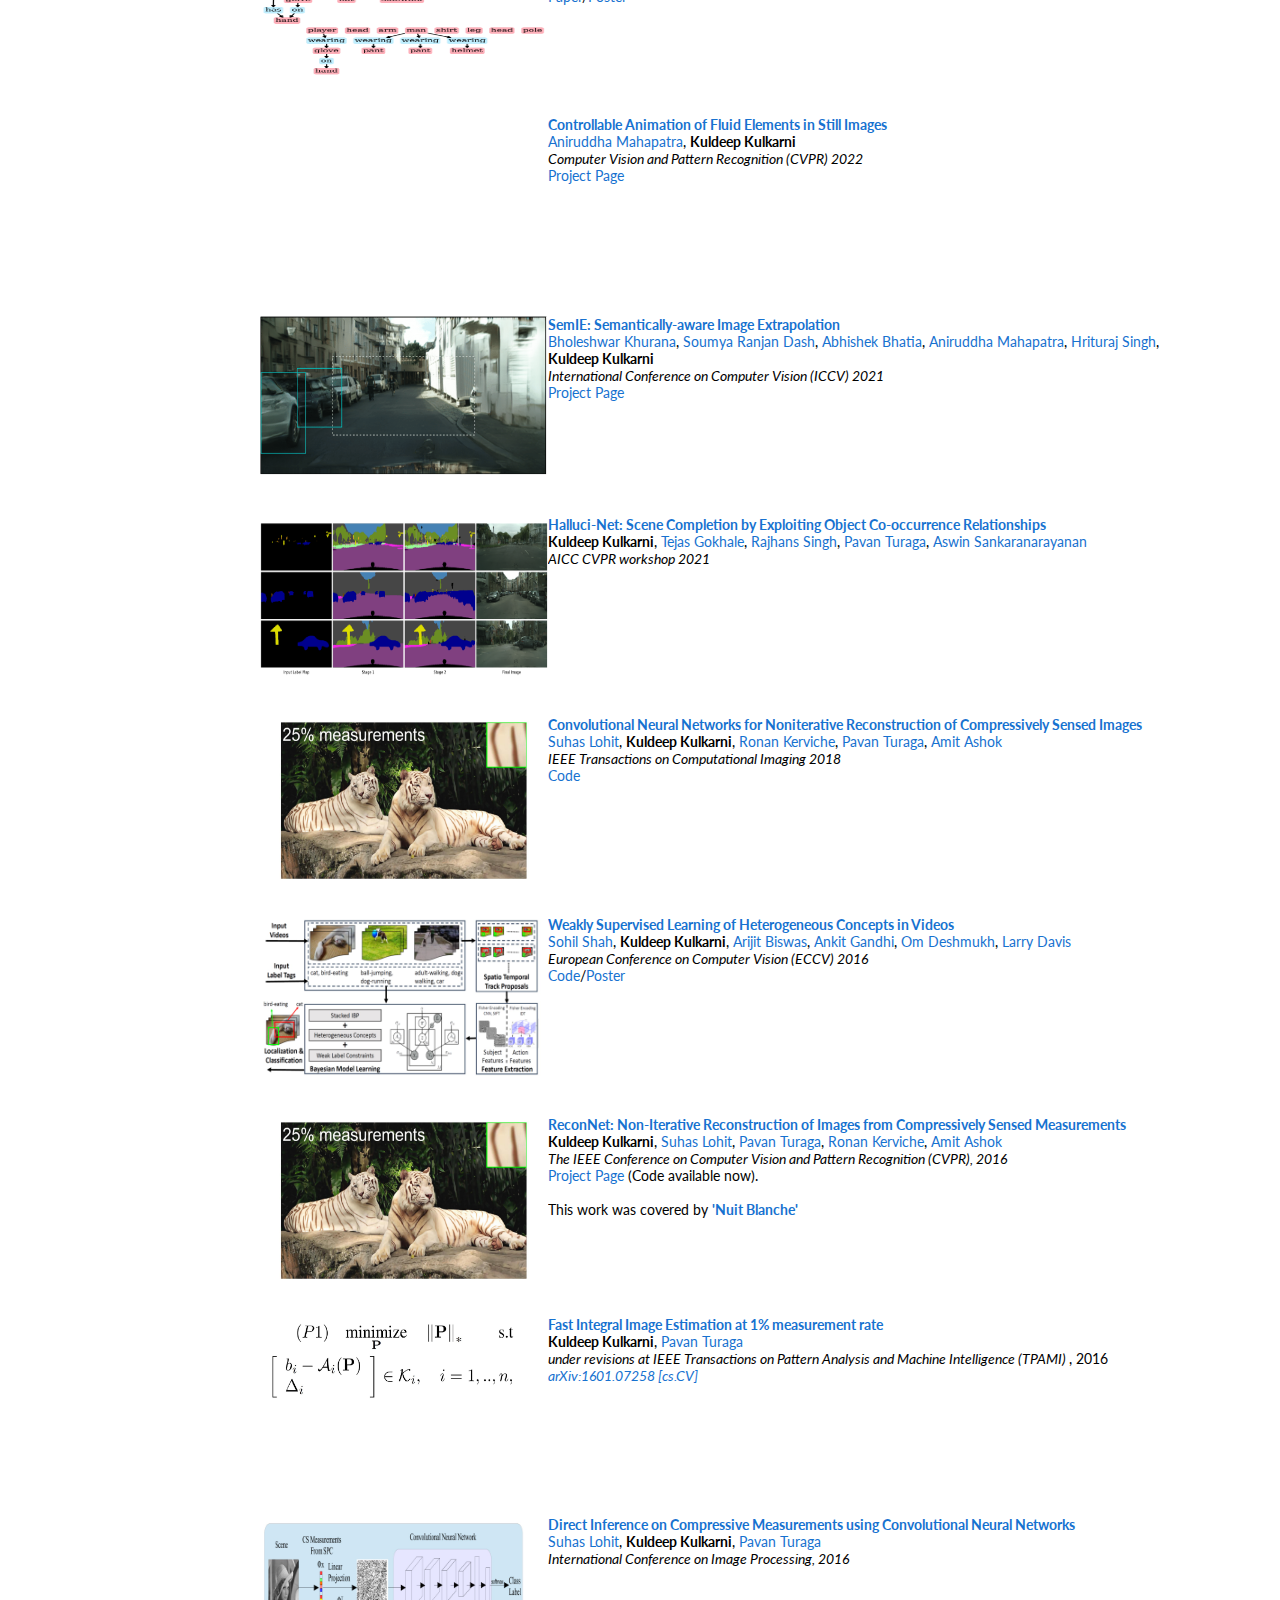
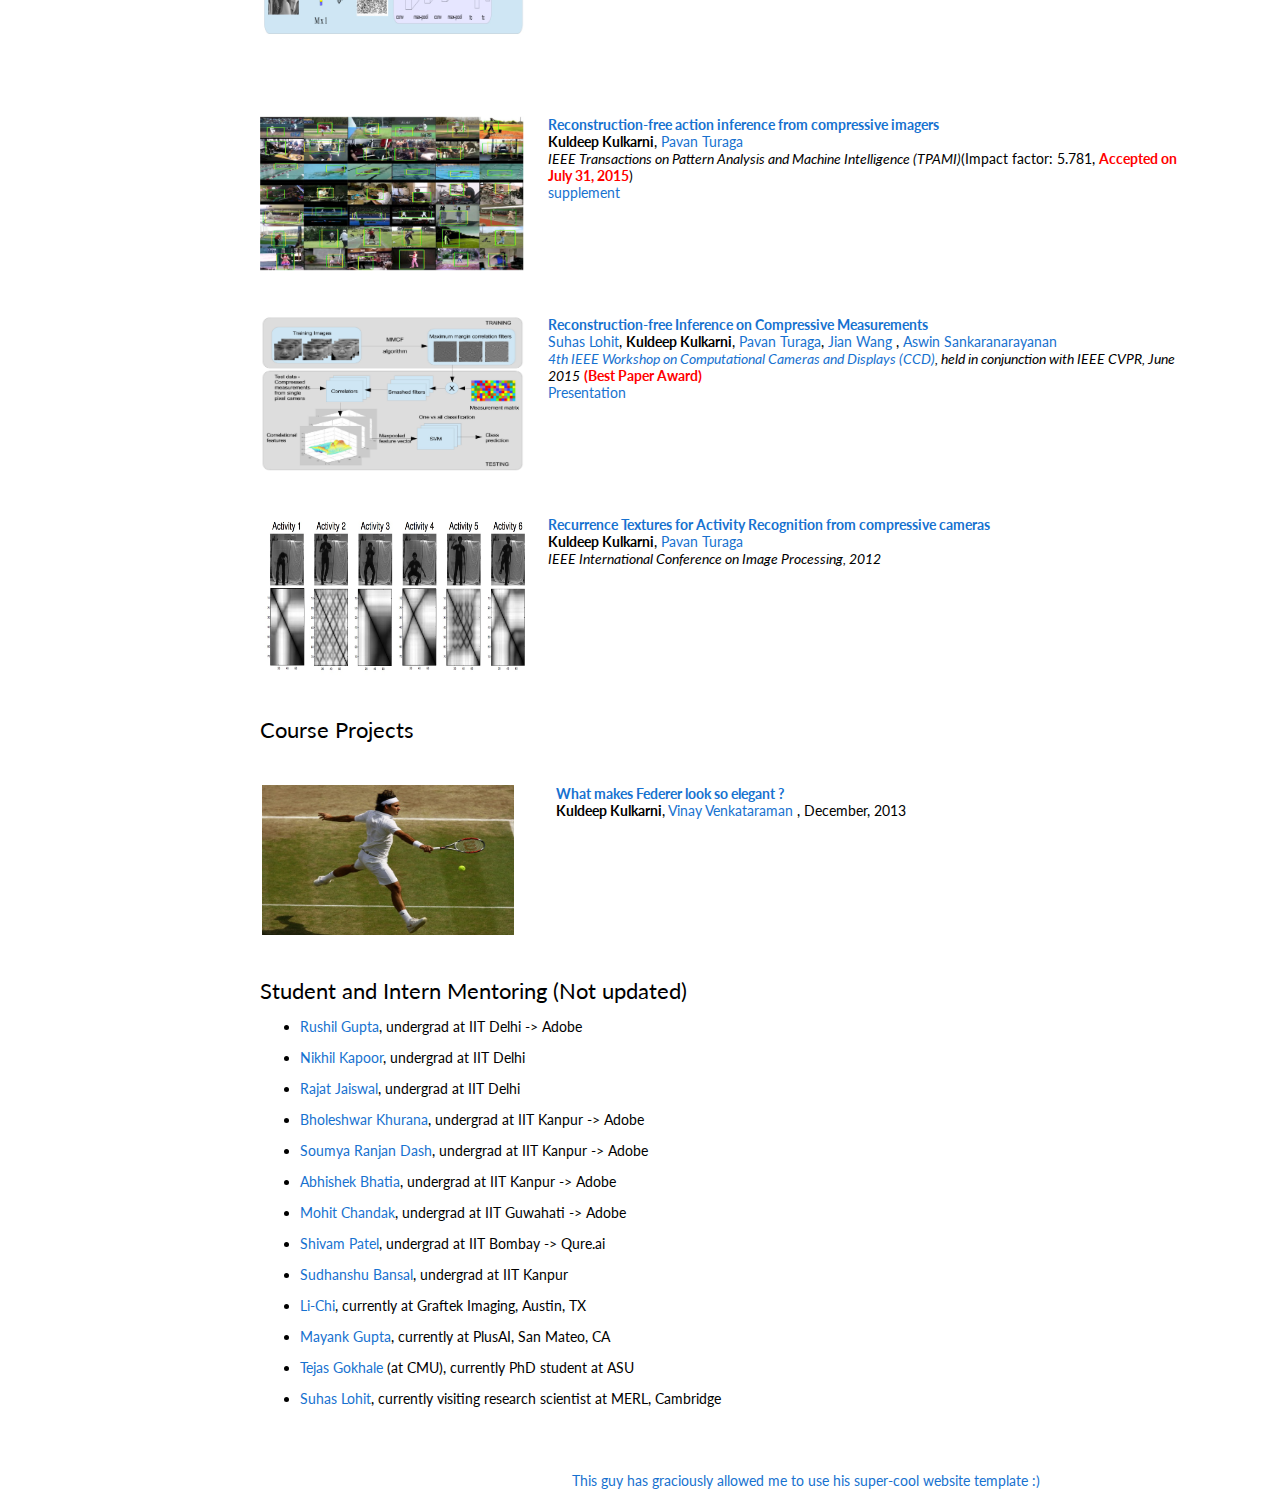
==== commit b3c7f669: "Update index.htm" ====
--- a/index.htm
+++ b/index.htm
@@ -104,6 +104,36 @@
           <td valign = "top" width="30%">
             
             <div class="one">
+                <div class="two" id = 'dt_image_1'><img src='PartGen.pdf' alt="" width="140%" height="100%"></div>
+                <img src='PartGen.pdf' alt="" width="140%" height="100%">
+            </div>                
+            <script type="text/javascript">
+            function dt_start_1() {
+              document.getElementById('dt_image_1').style.opacity = "1";
+            }
+            function dt_stop_1() {
+              document.getElementById('dt_image_1').style.opacity = "0";
+            }
+            dt_stop_1()
+            </script>
+      
+              </td>
+              <td valign="top" width="100%">
+              <a href="https://arxiv.org/pdf/2406.10197">
+        <papertitle>Composing Parts for Expressive Object Generation</papertitle></a><br>
+        <a href="https://rangwani-harsh.github.io/">Harsh Rangwani</a><sup>*</sup>, <a href="https://aisagarw.github.io/">Aishwarya Agarwal</a><sup>*</sup> <strong>Kuldeep Kulkarni</strong>, <a href="https://cds.iisc.ac.in/faculty/venky/">R Venkatesh Babu<sup>*</sup></a>, <a href="https://karanams.github.io/">Srikrishna Karanam,<sup>*</sup><br>
+         <em>Computer Vision and Pattern Recognition (CVPR) 2025</a></em>
+                <br>
+                <a href="https://arxiv.org/pdf/2406.10197">Paper</a>
+                <br>
+              </a>
+              </td>
+        </tr>
+        
+    <tr onmouseout="dt_stop_1()" onmouseover="dt_start_1()" >
+          <td valign = "top" width="30%">
+            
+            <div class="one">
                 <div class="two" id = 'dt_image_1'><img src='imposter2024fig.jpg' alt="" width="140%" height="100%"></div>
                 <img src='imposter2024fig.jpg' alt="" width="140%" height="100%">
             </div>                
@@ -130,37 +160,8 @@
               </td>
         </tr>
     
-    <tr onmouseout="dt_stop_1()" onmouseover="dt_start_1()" >
-          <td valign = "top" width="30%">
-            
-            <div class="one">
-                <div class="two" id = 'dt_image_1'><img src='PartGen.pdf' alt="" width="140%" height="100%"></div>
-                <img src='PartGen.pdf' alt="" width="140%" height="100%">
-            </div>                
-            <script type="text/javascript">
-            function dt_start_1() {
-              document.getElementById('dt_image_1').style.opacity = "1";
-            }
-            function dt_stop_1() {
-              document.getElementById('dt_image_1').style.opacity = "0";
-            }
-            dt_stop_1()
-            </script>
-      
-              </td>
-              <td valign="top" width="100%">
-              <a href="https://arxiv.org/pdf/2406.10197">
-        <papertitle>Composing Parts for Expressive Object Generation</papertitle></a><br>
-        <a href="https://rangwani-harsh.github.io/">Harsh Rangwani</a><sup>*</sup>, <a href="https://aisagarw.github.io/">Aishwarya Agarwal</a><sup>*</sup> <strong>Kuldeep Kulkarni</strong>, <a href="https://cds.iisc.ac.in/faculty/venky/">R Venkatesh Babu<sup>*</sup></a>, <a href="https://karanams.github.io/">Srikrishna Karanam,<sup>*</sup><br>
-         <em>Computer Vision and Pattern Recognition (CVPR) 2025</a></em>
-                <br>
-                <a href="https://arxiv.org/pdf/2406.10197">Paper</a>
-                <br>
-              </a>
-              </td>
-        </tr>
-        
-    <tr onmouseout="dt_stop_1()" onmouseover="dt_start_1()" >
+    
+     <tr onmouseout="dt_stop_1()" onmouseover="dt_start_1()" >
           <td valign = "top" width="30%">
             
             <div class="one">
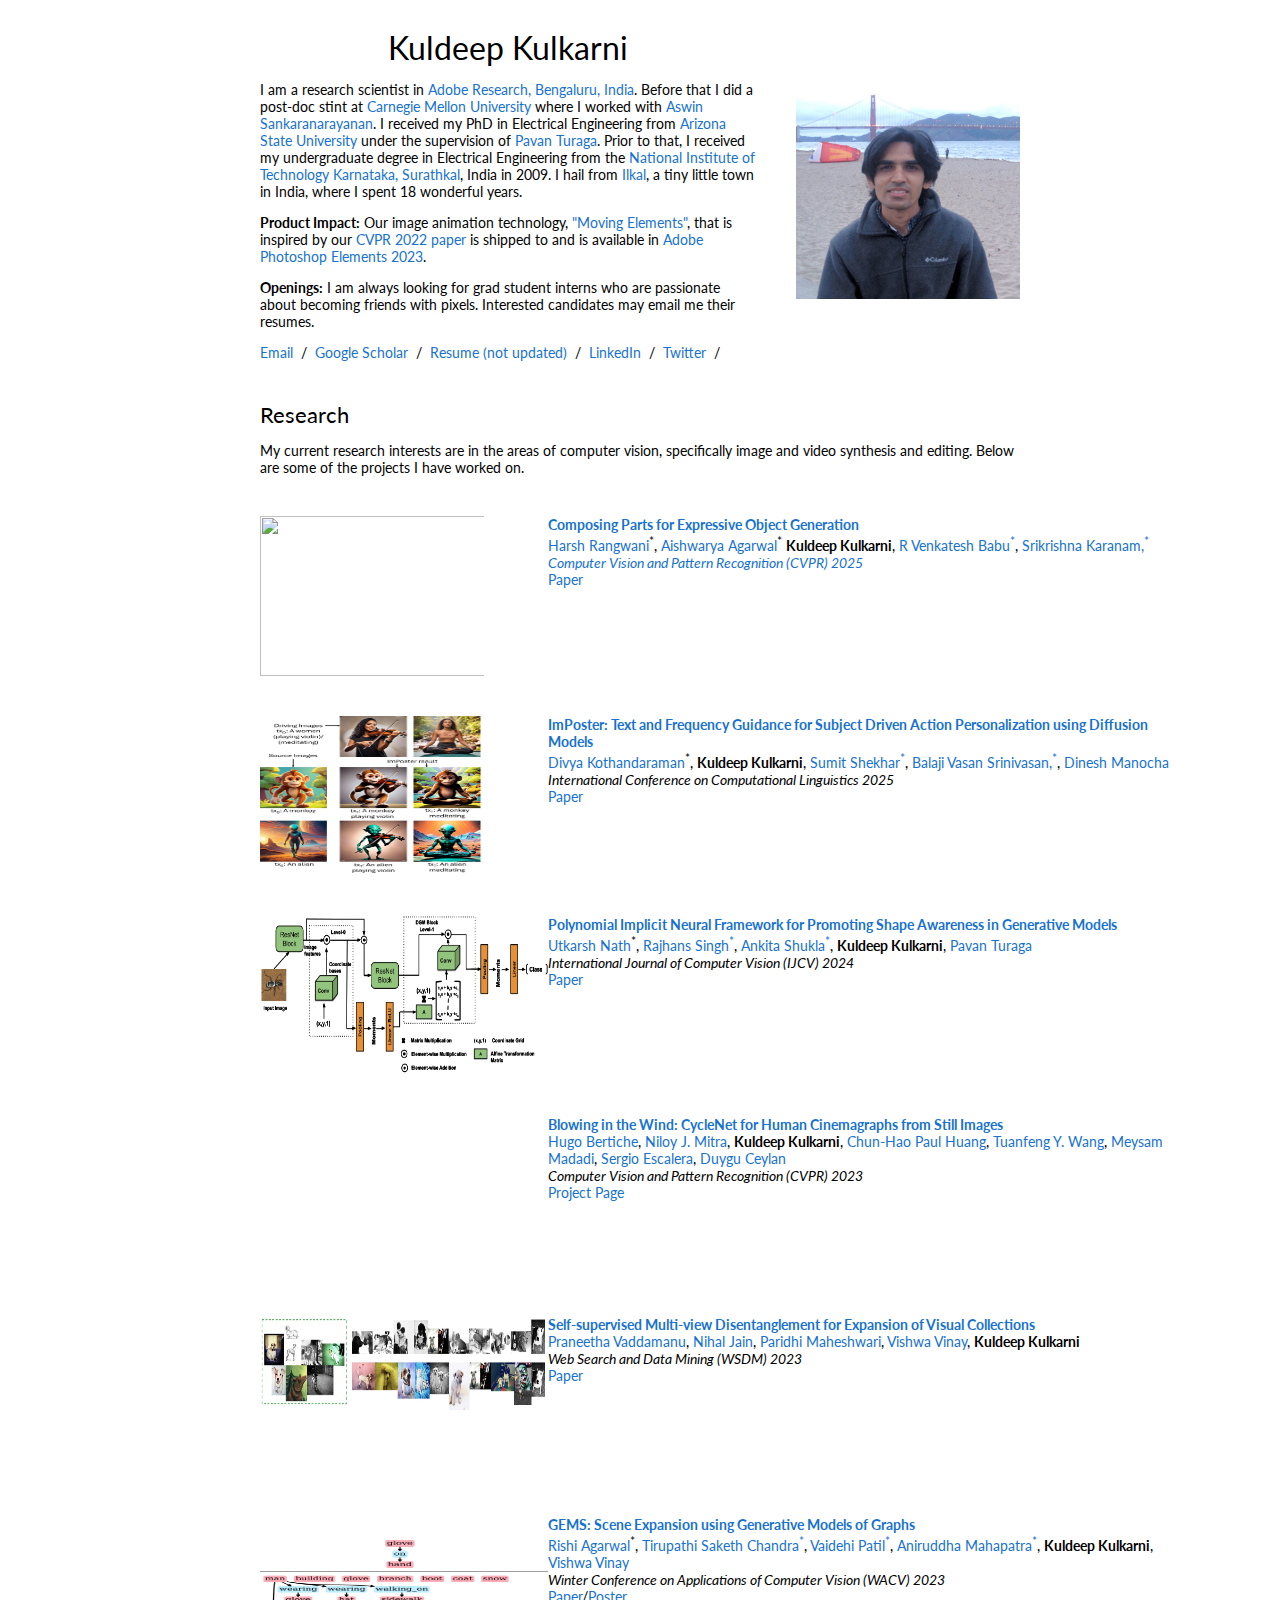
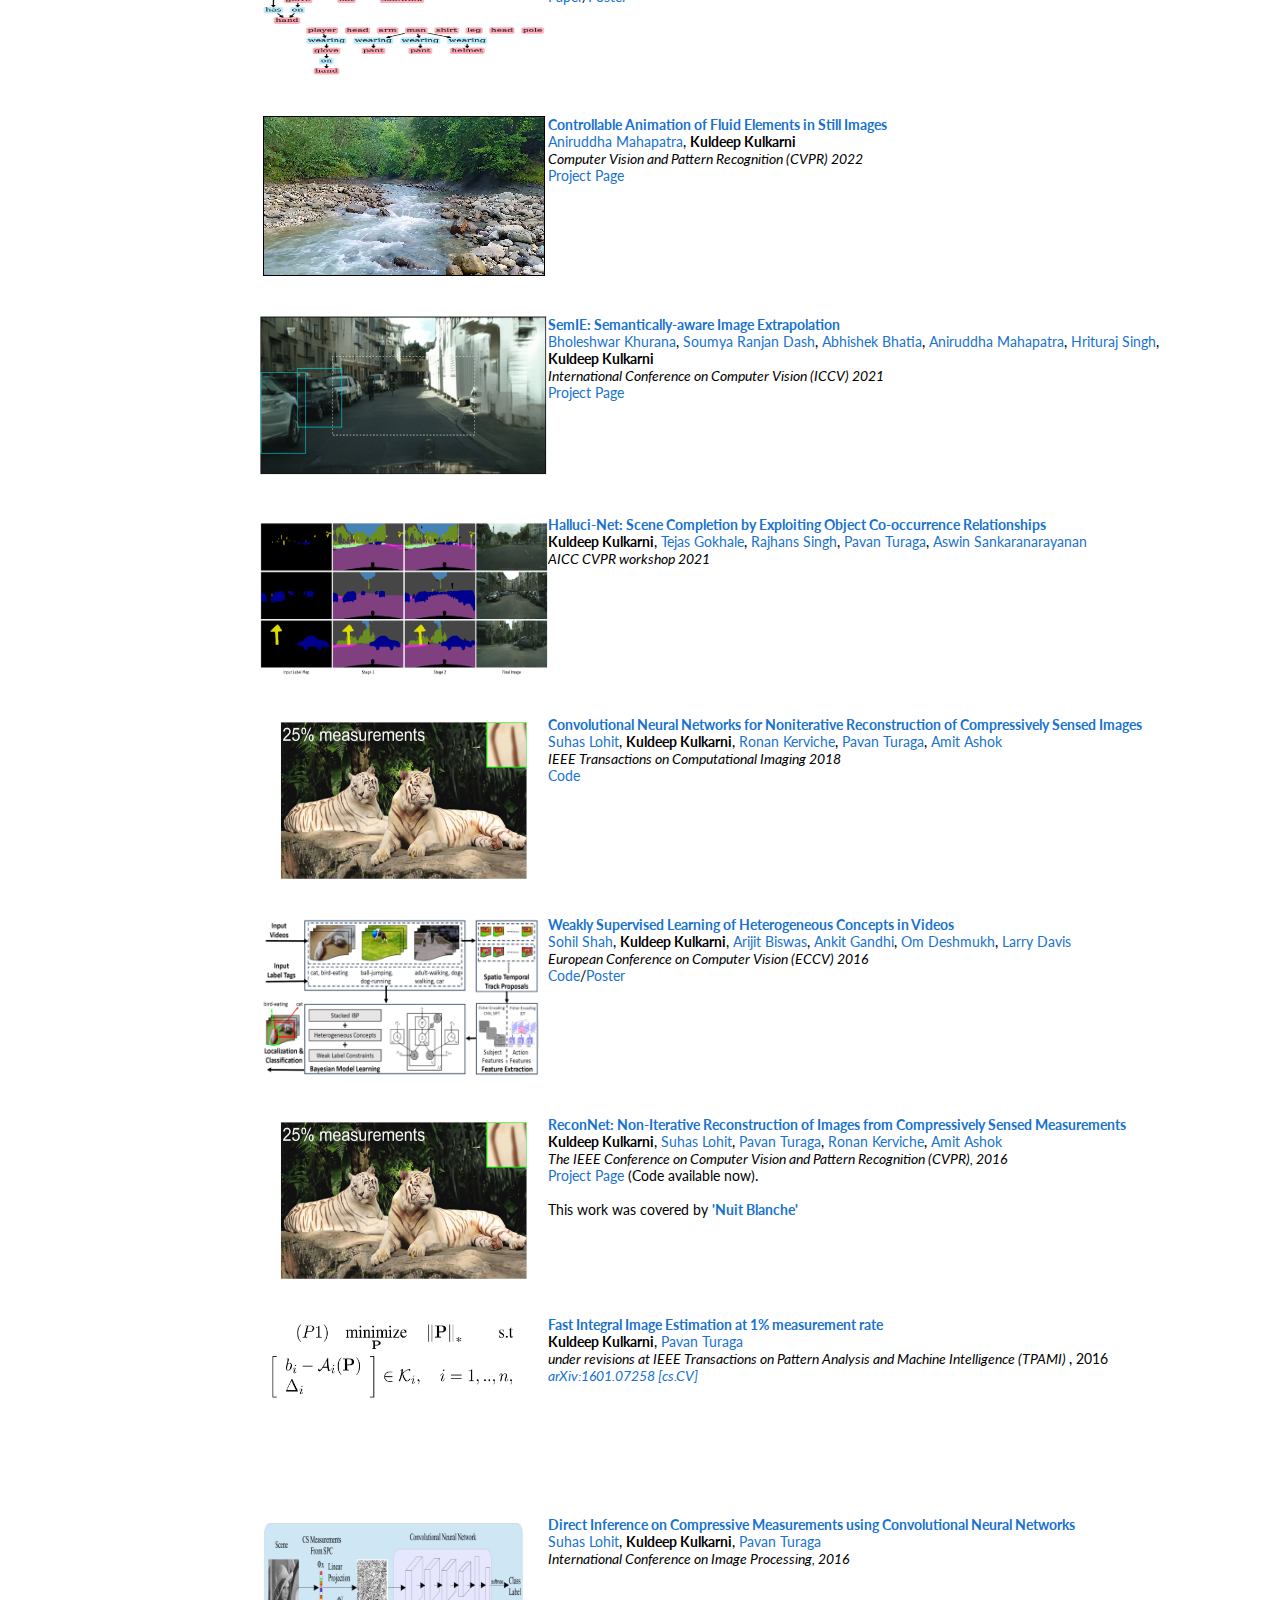
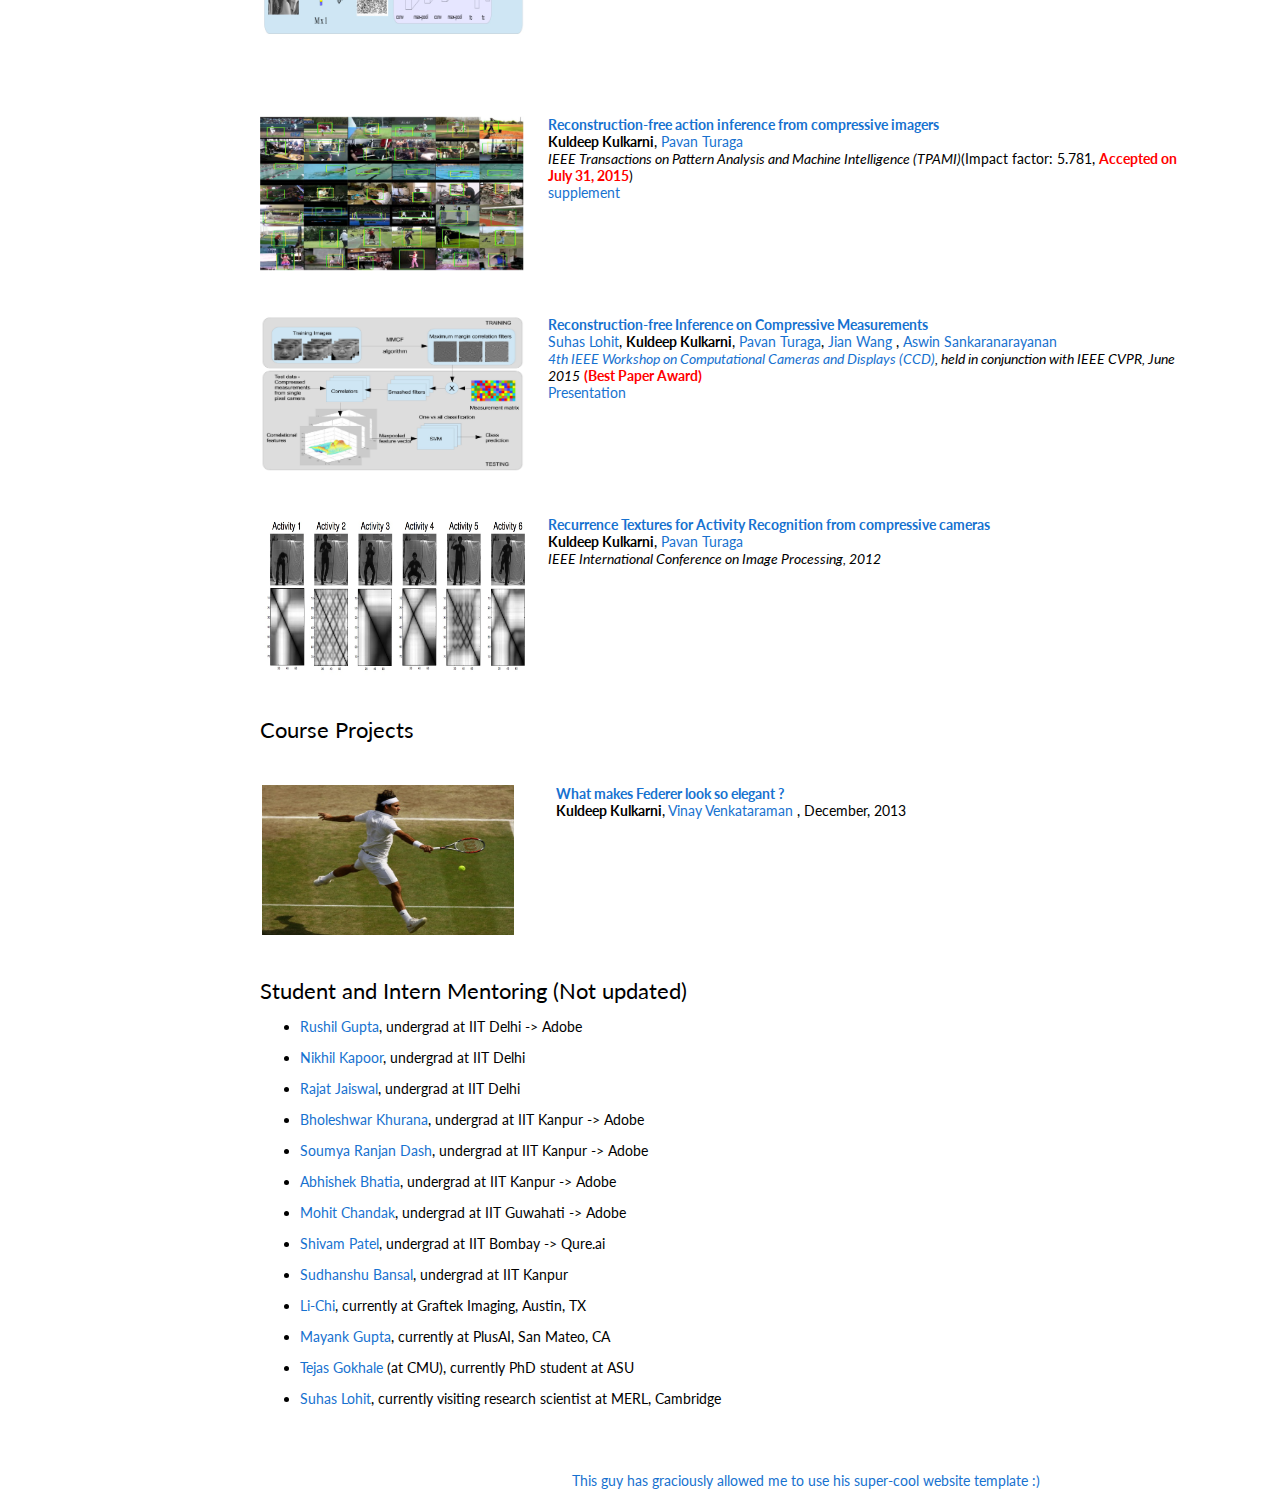
==== commit 7032a15f: "Update index.htm" ====
--- a/index.htm
+++ b/index.htm
@@ -93,7 +93,7 @@
         <td width="100%" valign="middle">
           <heading>Research</heading>
           <p>
-          My current research interests are in the areas of computer vision, specifically image and video synthesis. Below are some selected projects I have worked on. For a more comprehensive set of publications and patents, please refer to my resume.
+          My current research interests are in the areas of computer vision, specifically image and video synthesis and editing. Below are some of the projects I have worked on. 
           </p>
         </td>
       </tr>
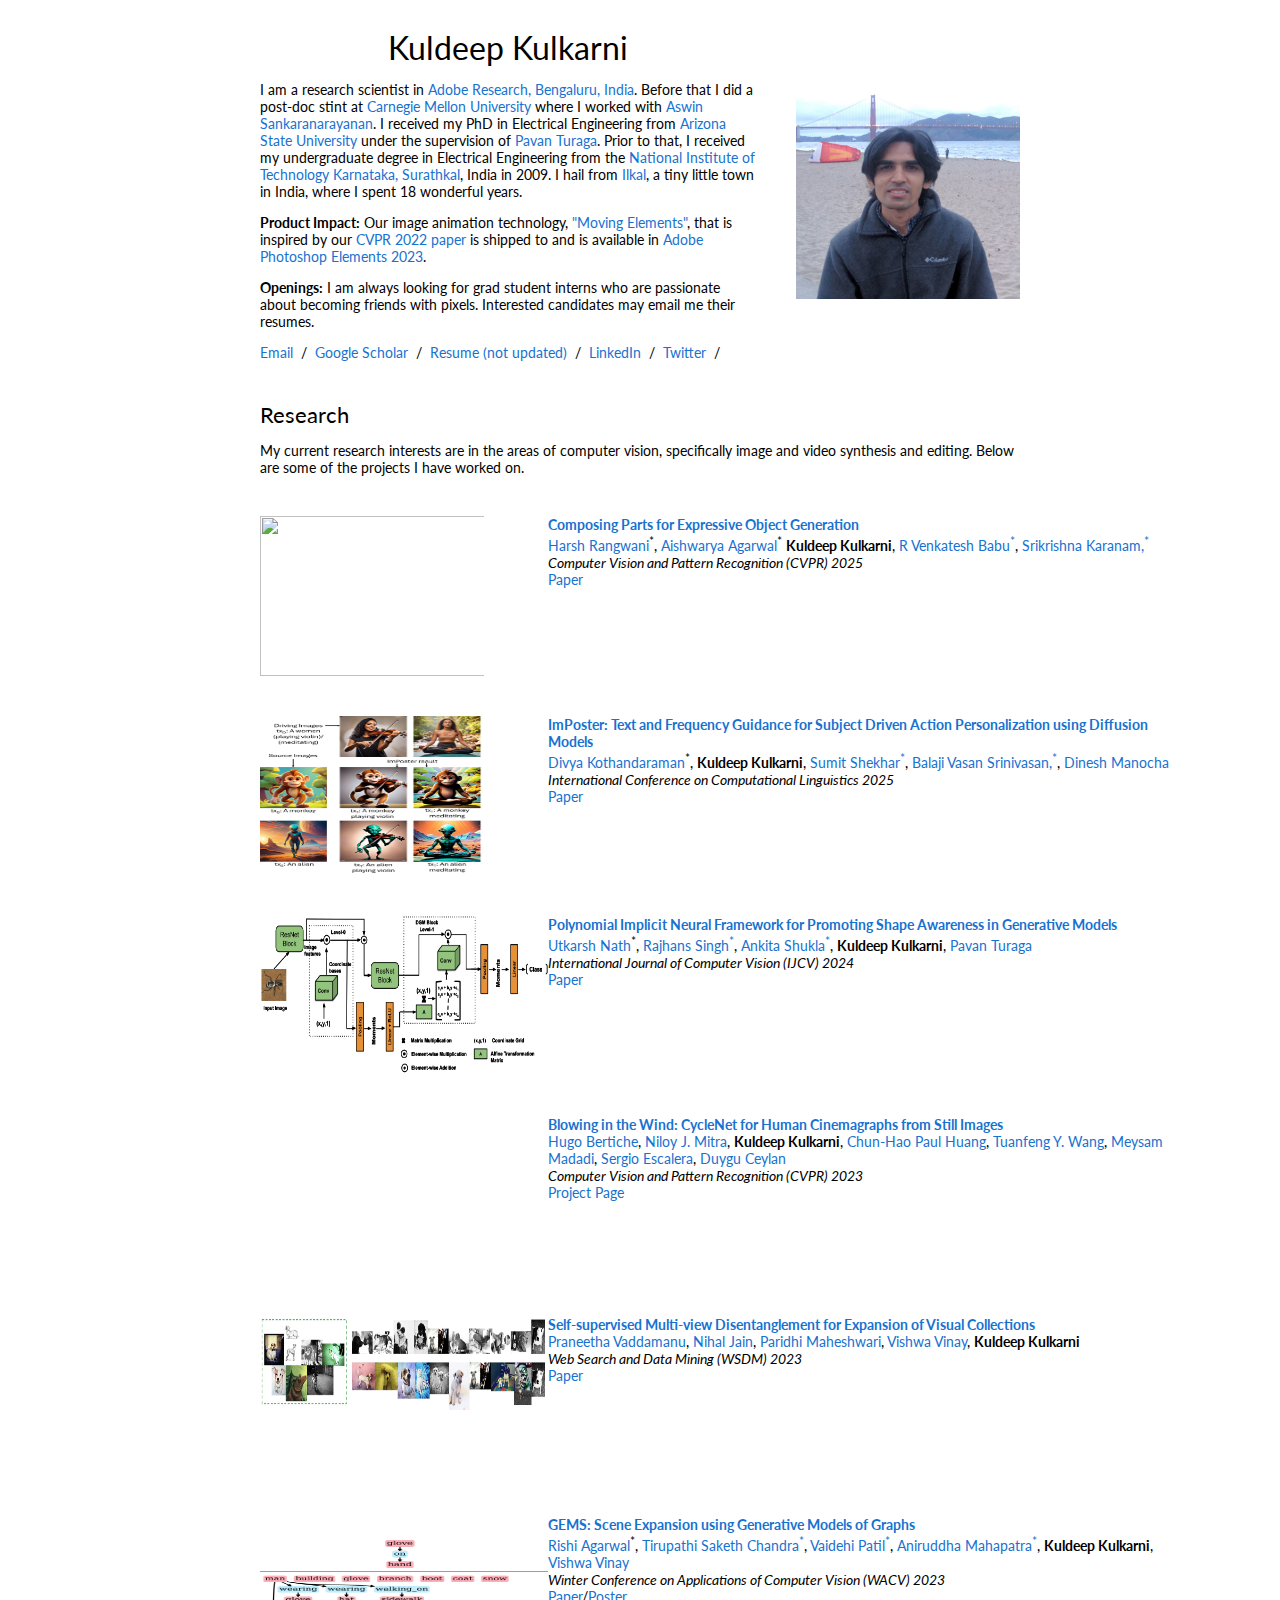
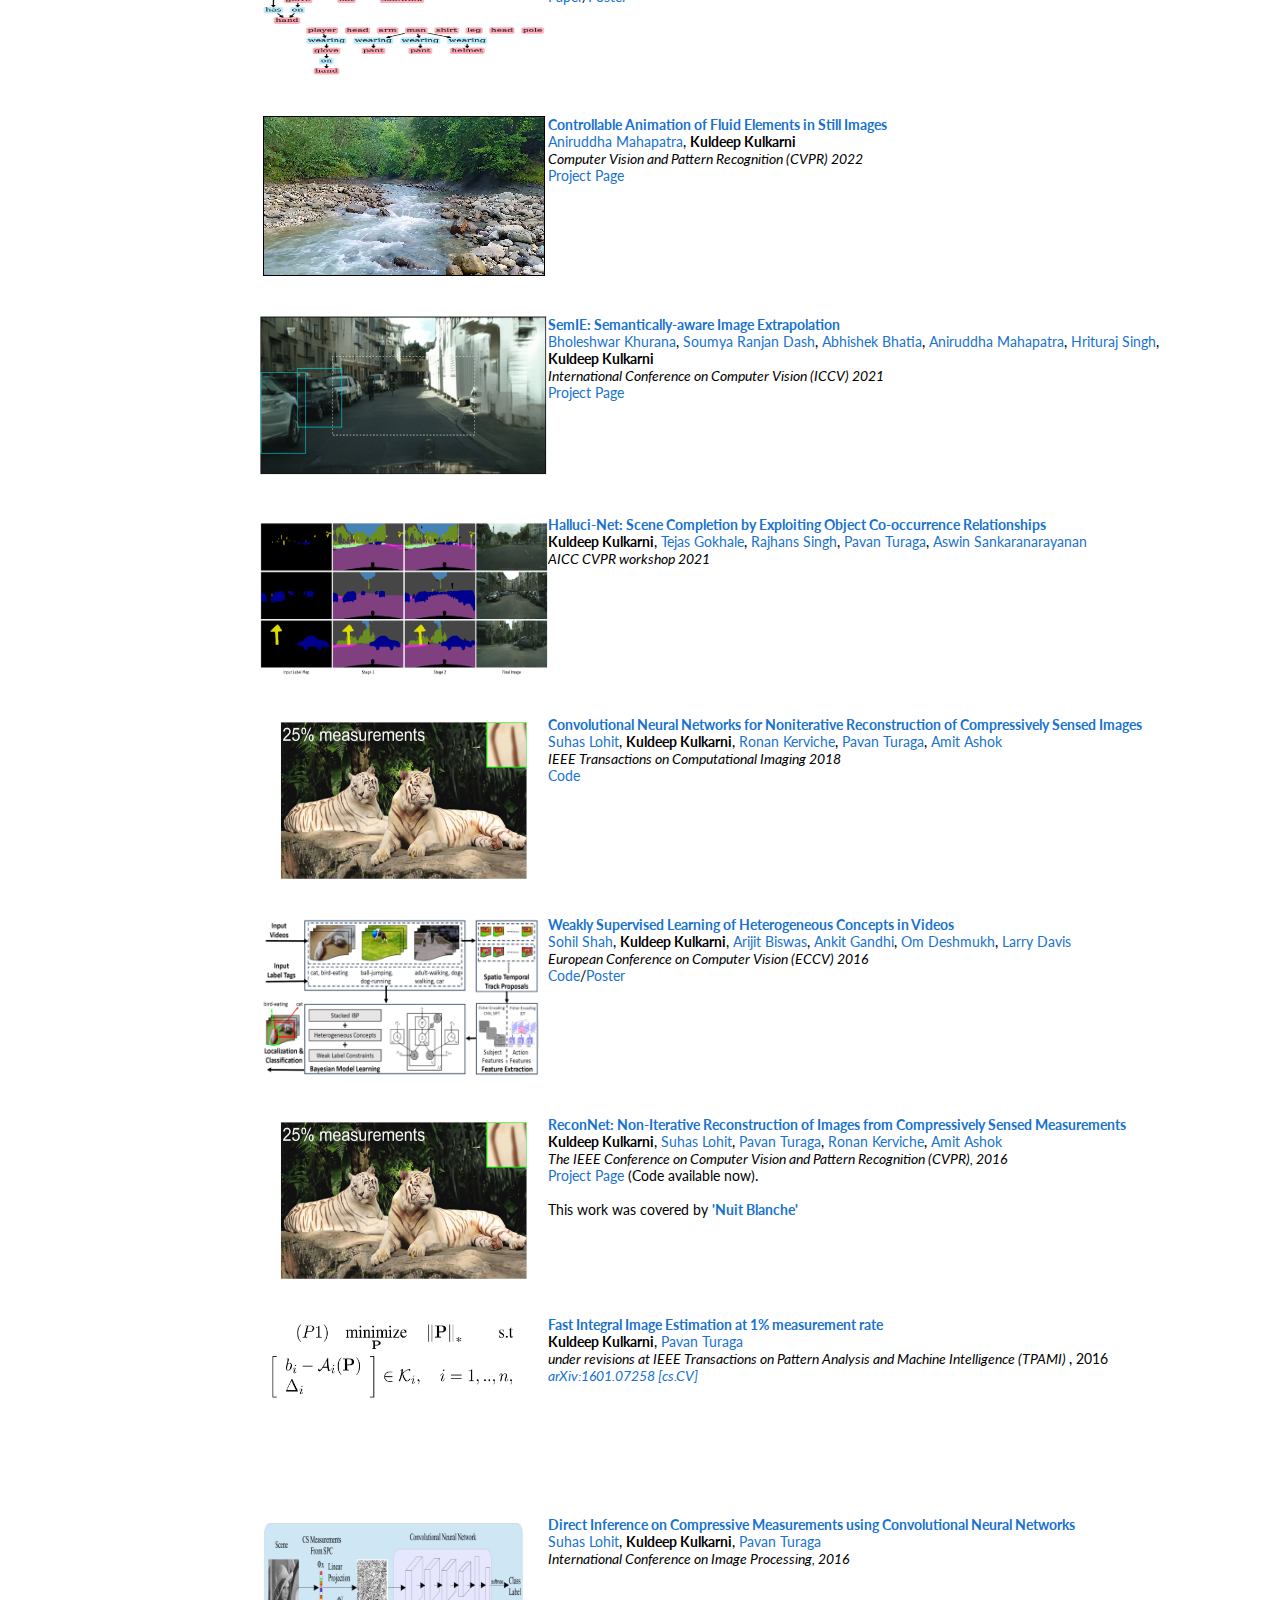
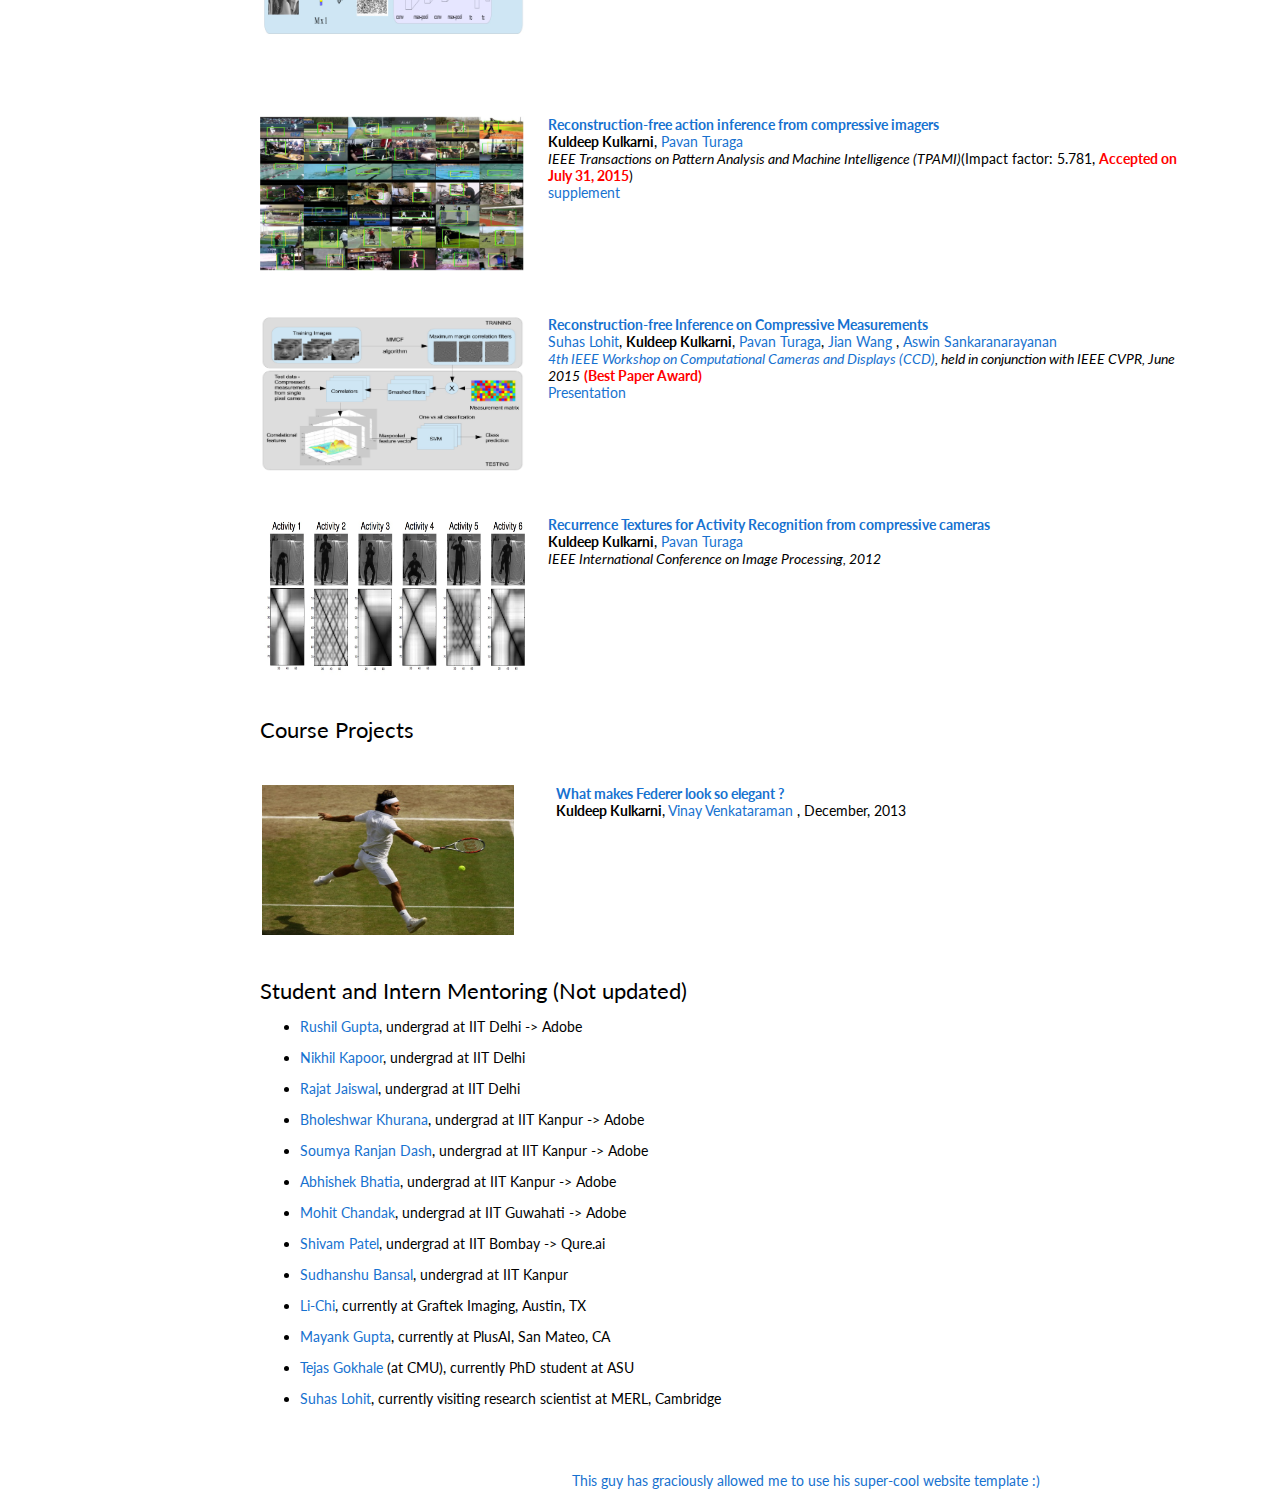
==== commit 6c1fd177: "Update index.htm" ====
--- a/index.htm
+++ b/index.htm
@@ -121,7 +121,7 @@
               <td valign="top" width="100%">
               <a href="https://arxiv.org/pdf/2406.10197">
         <papertitle>Composing Parts for Expressive Object Generation</papertitle></a><br>
-        <a href="https://rangwani-harsh.github.io/">Harsh Rangwani</a><sup>*</sup>, <a href="https://aisagarw.github.io/">Aishwarya Agarwal</a><sup>*</sup> <strong>Kuldeep Kulkarni</strong>, <a href="https://cds.iisc.ac.in/faculty/venky/">R Venkatesh Babu<sup>*</sup></a>, <a href="https://karanams.github.io/">Srikrishna Karanam,<sup>*</sup><br>
+        <a href="https://rangwani-harsh.github.io/">Harsh Rangwani</a><sup>*</sup>, <a href="https://aisagarw.github.io/">Aishwarya Agarwal</a><sup>*</sup> <strong>Kuldeep Kulkarni</strong>, <a href="https://cds.iisc.ac.in/faculty/venky/">R Venkatesh Babu<sup>*</sup></a>, <a href="https://karanams.github.io/">Srikrishna Karanam,<sup>*</sup></a><br>
          <em>Computer Vision and Pattern Recognition (CVPR) 2025</a></em>
                 <br>
                 <a href="https://arxiv.org/pdf/2406.10197">Paper</a>
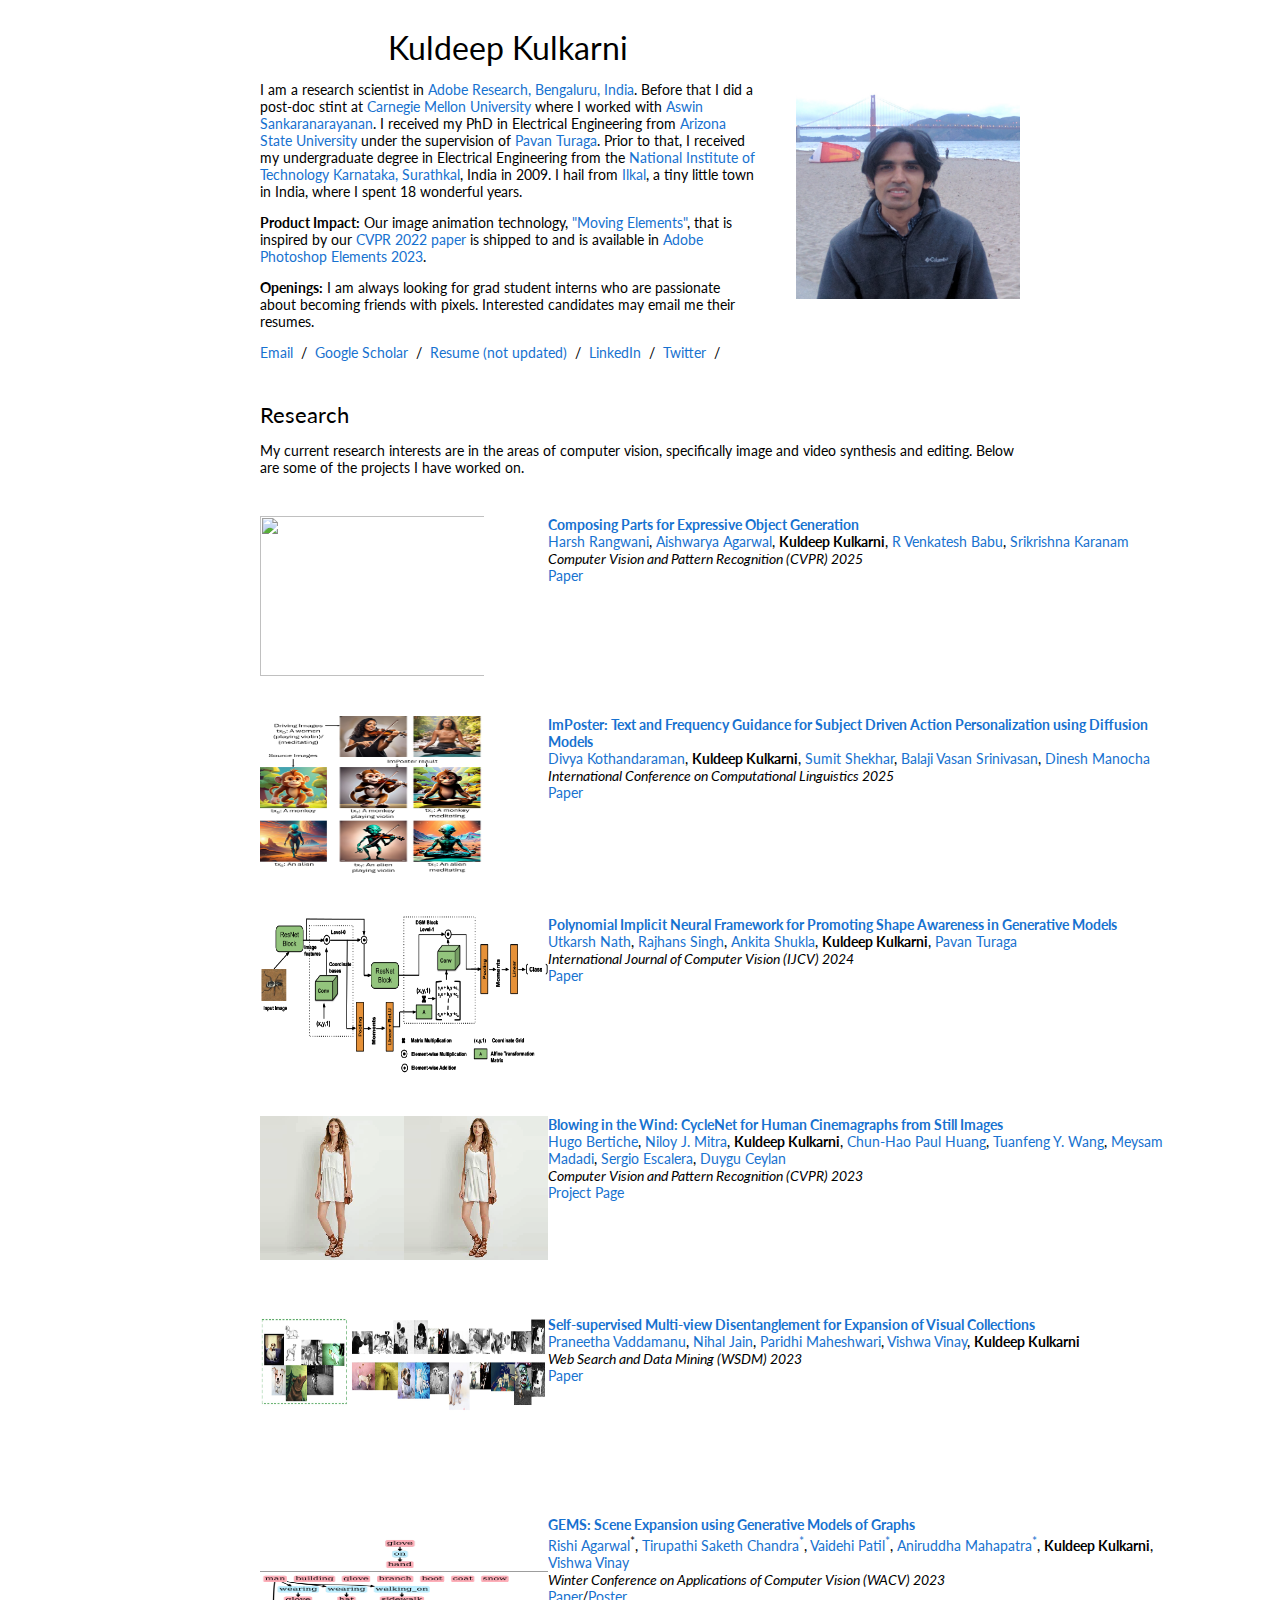
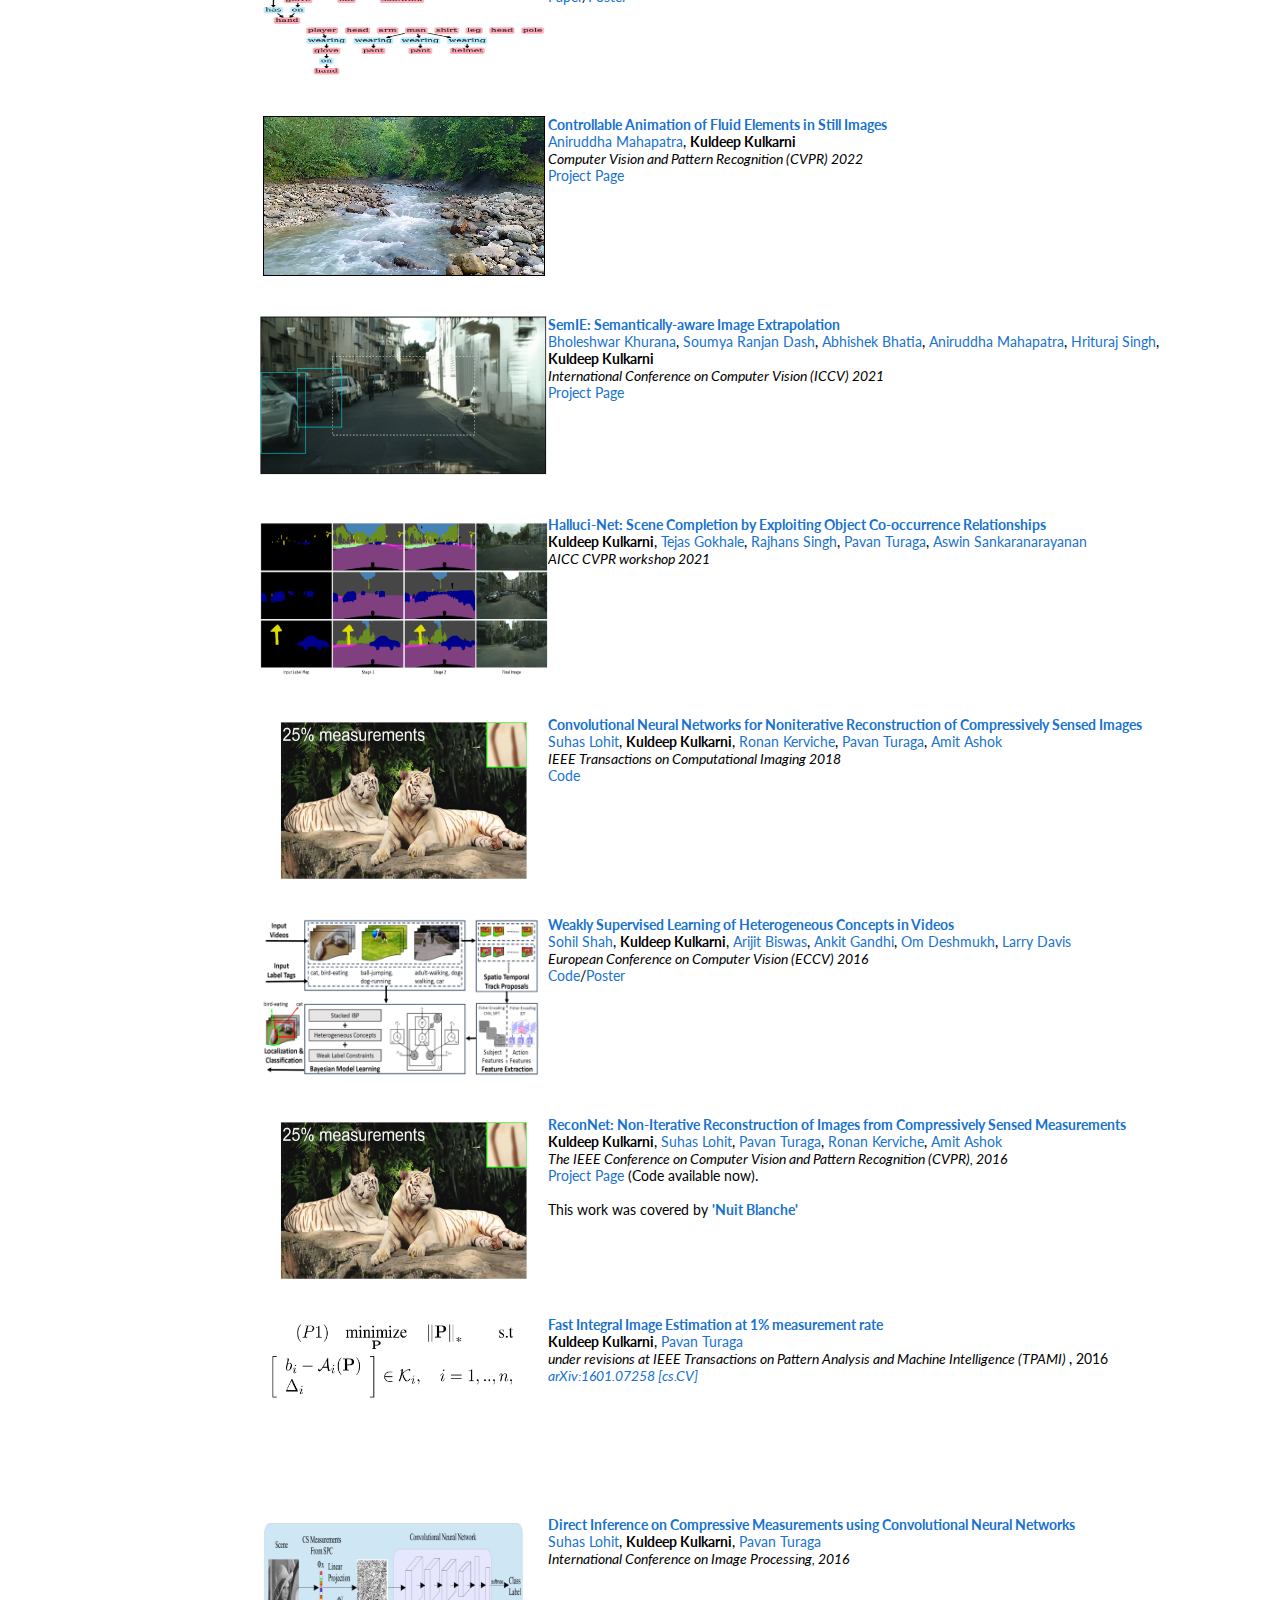
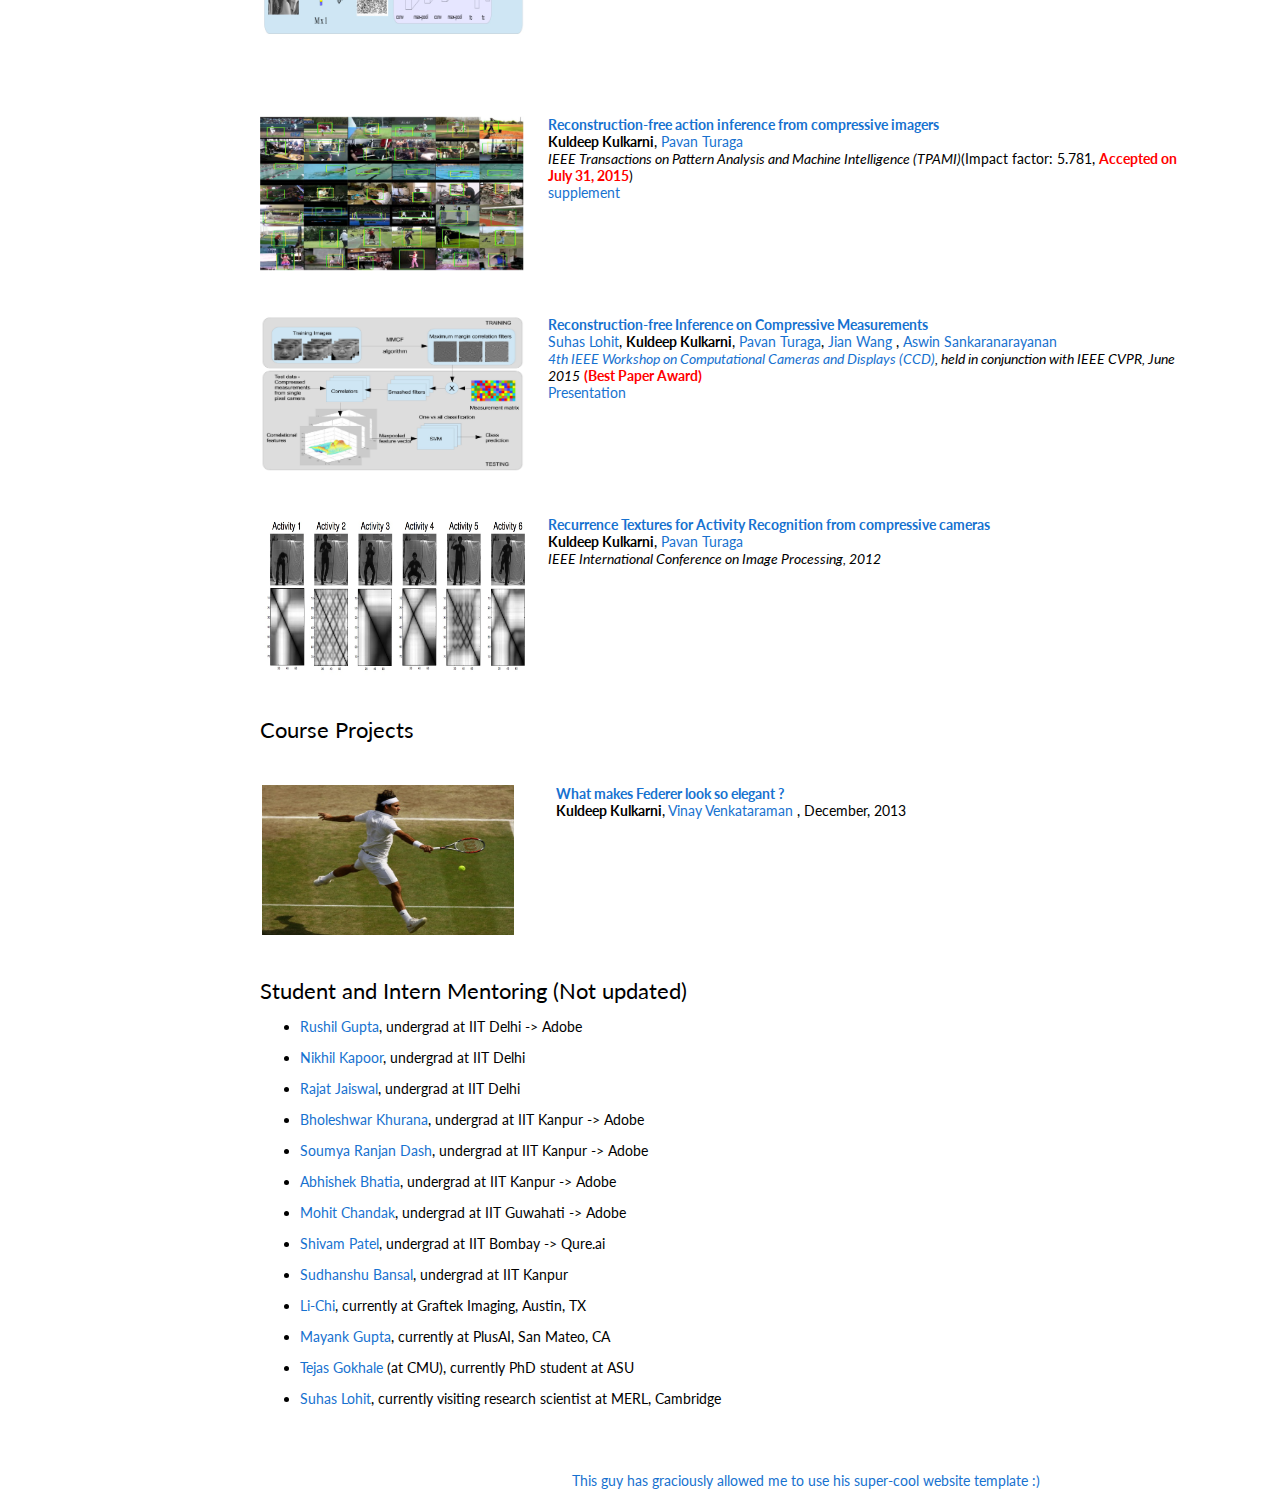
==== commit afb92b14: "Update index.htm" ====
--- a/index.htm
+++ b/index.htm
@@ -121,7 +121,7 @@
               <td valign="top" width="100%">
               <a href="https://arxiv.org/pdf/2406.10197">
         <papertitle>Composing Parts for Expressive Object Generation</papertitle></a><br>
-        <a href="https://rangwani-harsh.github.io/">Harsh Rangwani</a><sup>*</sup>, <a href="https://aisagarw.github.io/">Aishwarya Agarwal</a><sup>*</sup> <strong>Kuldeep Kulkarni</strong>, <a href="https://cds.iisc.ac.in/faculty/venky/">R Venkatesh Babu<sup>*</sup></a>, <a href="https://karanams.github.io/">Srikrishna Karanam,<sup>*</sup></a><br>
+        <a href="https://rangwani-harsh.github.io/">Harsh Rangwani</a>, <a href="https://aisagarw.github.io/">Aishwarya Agarwal</a>, <strong>Kuldeep Kulkarni</strong>, <a href="https://cds.iisc.ac.in/faculty/venky/">R Venkatesh Babu</a>, <a href="https://karanams.github.io/">Srikrishna Karanam</a><br>
          <em>Computer Vision and Pattern Recognition (CVPR) 2025</a></em>
                 <br>
                 <a href="https://arxiv.org/pdf/2406.10197">Paper</a>
@@ -151,7 +151,7 @@
               <td valign="top" width="100%">
               <a href="https://arxiv.org/pdf/2409.15650">
         <papertitle>ImPoster: Text and Frequency Guidance for Subject Driven Action Personalization using Diffusion Models</papertitle></a><br>
-        <a href="https://divyakraman.github.io/">Divya Kothandaraman</a><sup>*</sup>, <strong>Kuldeep Kulkarni</strong>, <a href="https://www.linkedin.com/in/sumit-shekhar-596488a/">Sumit Shekhar<sup>*</sup></a>, <a href="https://www.linkedin.com/in/balajivasan/">Balaji Vasan Srinivasan,<sup>*</sup></a>, <a href="https://www.cs.umd.edu/people/dmanocha">Dinesh Manocha</a><br>
+        <a href="https://divyakraman.github.io/">Divya Kothandaraman</a>, <strong>Kuldeep Kulkarni</strong>, <a href="https://www.linkedin.com/in/sumit-shekhar-596488a/">Sumit Shekhar</a>, <a href="https://www.linkedin.com/in/balajivasan/">Balaji Vasan Srinivasan</a>, <a href="https://www.cs.umd.edu/people/dmanocha">Dinesh Manocha</a><br>
          <em>International Conference on Computational Linguistics  2025</a></em>
                 <br>
                 <a href="https://arxiv.org/pdf/2409.15650">Paper</a>
@@ -182,7 +182,7 @@
               <td valign="top" width="100%">
               <a href="https://link.springer.com/article/10.1007/s11263-024-02270-w">
         <papertitle>Polynomial Implicit Neural Framework for Promoting Shape Awareness in Generative Models</papertitle></a><br>
-        <a href="https://www.utkarshnath.com/">Utkarsh Nath</a><sup>*</sup>, <a href="https://scholar.google.com/citations?user=1NzCrUgAAAAJ&hl=en">Rajhans Singh<sup>*</sup></a>, <a href="https://ankita-shukla.github.io/">Ankita Shukla<sup>*</sup></a>, <strong>Kuldeep Kulkarni</strong>, <a href="https://pavanturaga.com/">Pavan Turaga</a><br>
+        <a href="https://www.utkarshnath.com/">Utkarsh Nath</a>, <a href="https://scholar.google.com/citations?user=1NzCrUgAAAAJ&hl=en">Rajhans Singh</a>, <a href="https://ankita-shukla.github.io/">Ankita Shukla</a>, <strong>Kuldeep Kulkarni</strong>, <a href="https://pavanturaga.com/">Pavan Turaga</a><br>
          <em>International Journal of Computer Vision (IJCV) 2024</a></em>
                 <br>
                 <a href="https://link.springer.com/article/10.1007/s11263-024-02270-w">Paper</a>
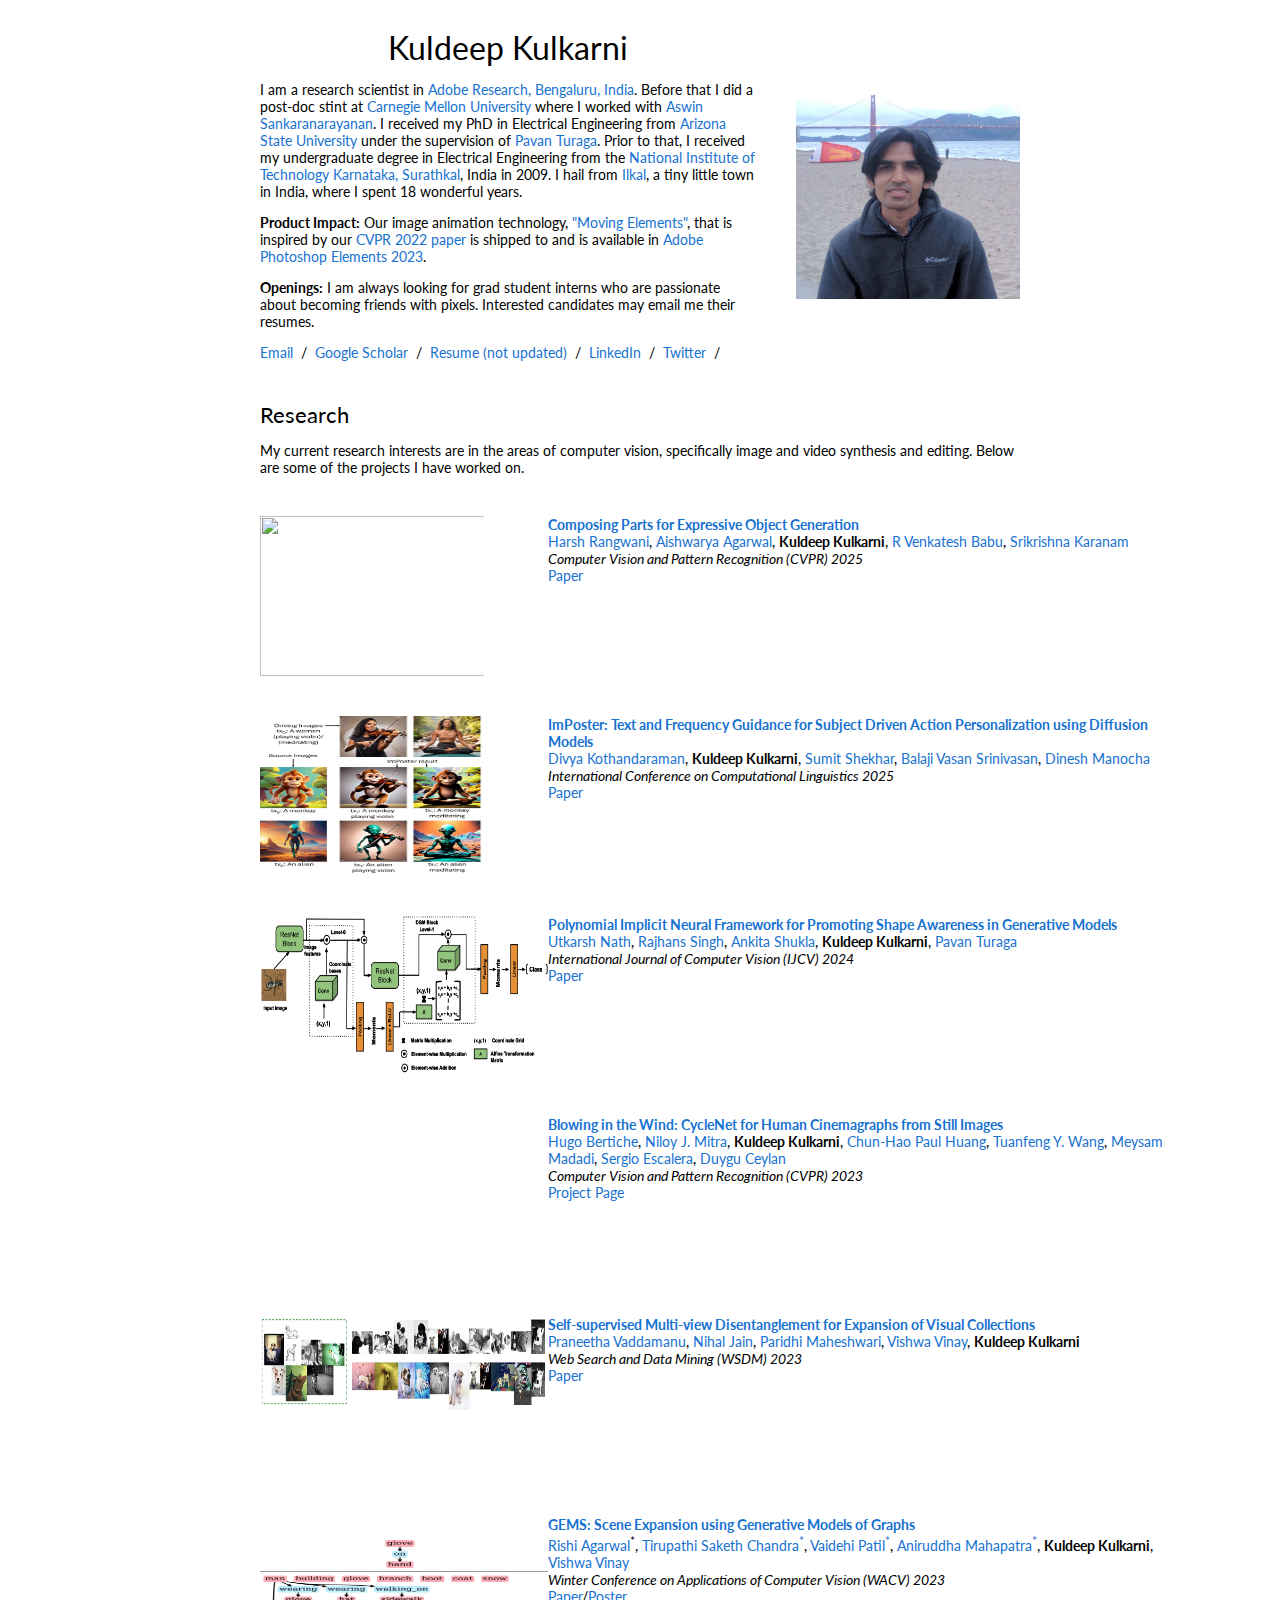
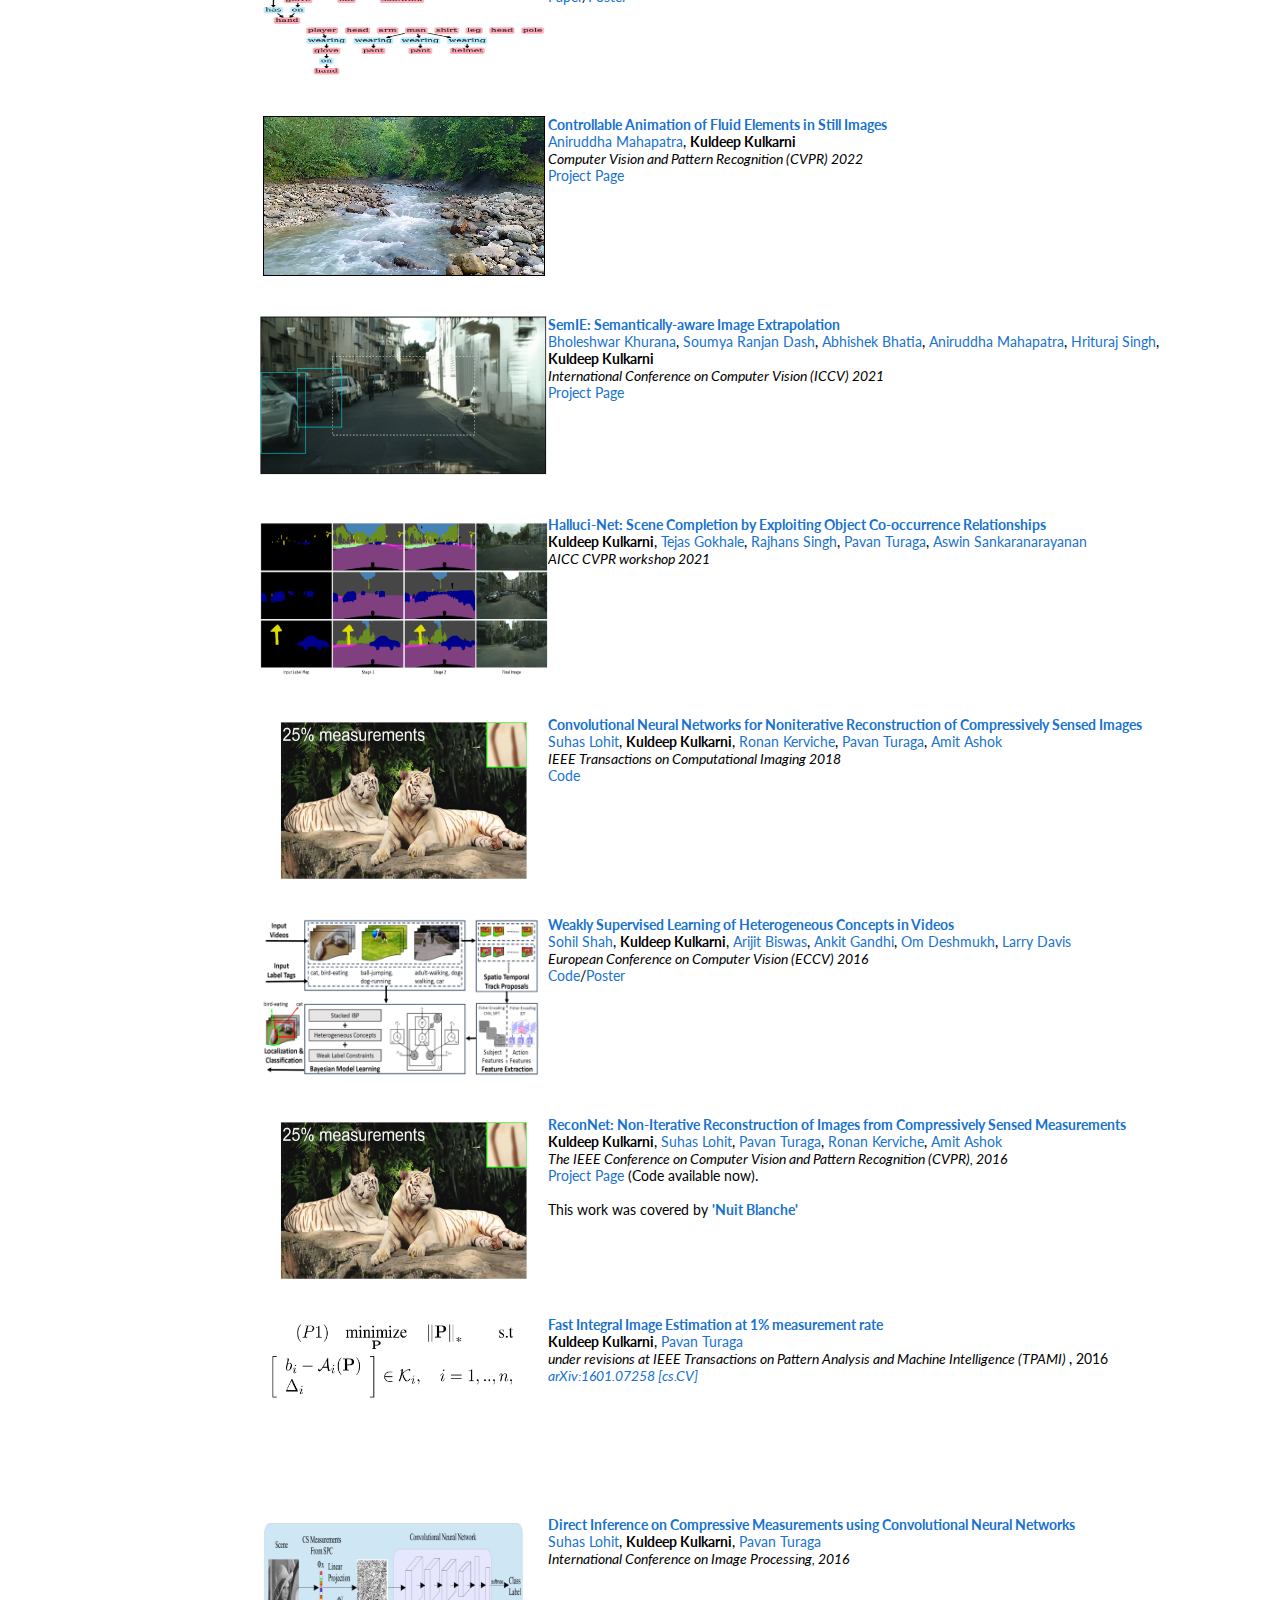
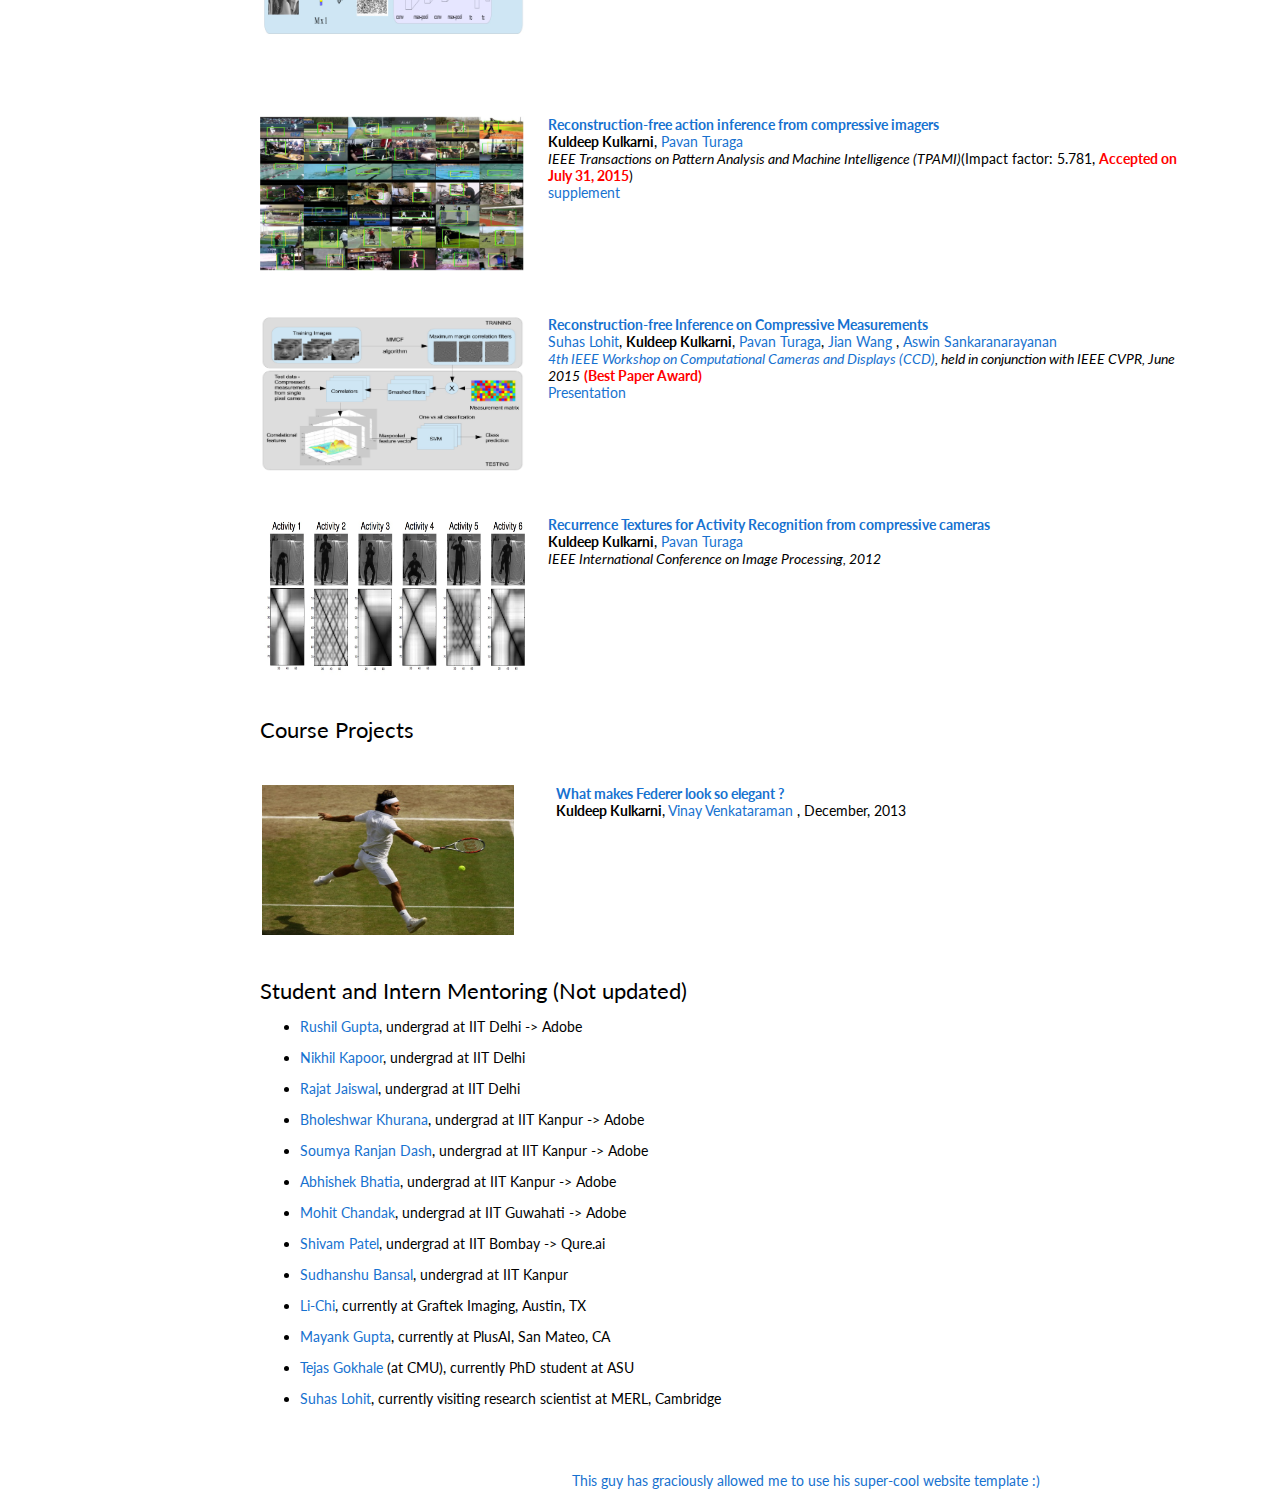
==== commit c05cf367: "Update index.htm" ====
--- a/index.htm
+++ b/index.htm
@@ -104,8 +104,8 @@
           <td valign = "top" width="30%">
             
             <div class="one">
-                <div class="two" id = 'dt_image_1'><img src='PartGen.pdf' alt="" width="140%" height="100%"></div>
-                <img src='PartGen.pdf' alt="" width="140%" height="100%">
+                <div class="two" id = 'dt_image_1'><img src='PartGen.jpg' alt="" width="140%" height="100%"></div>
+                <img src='PartGen.jpg' alt="" width="140%" height="100%">
             </div>                
             <script type="text/javascript">
             function dt_start_1() {
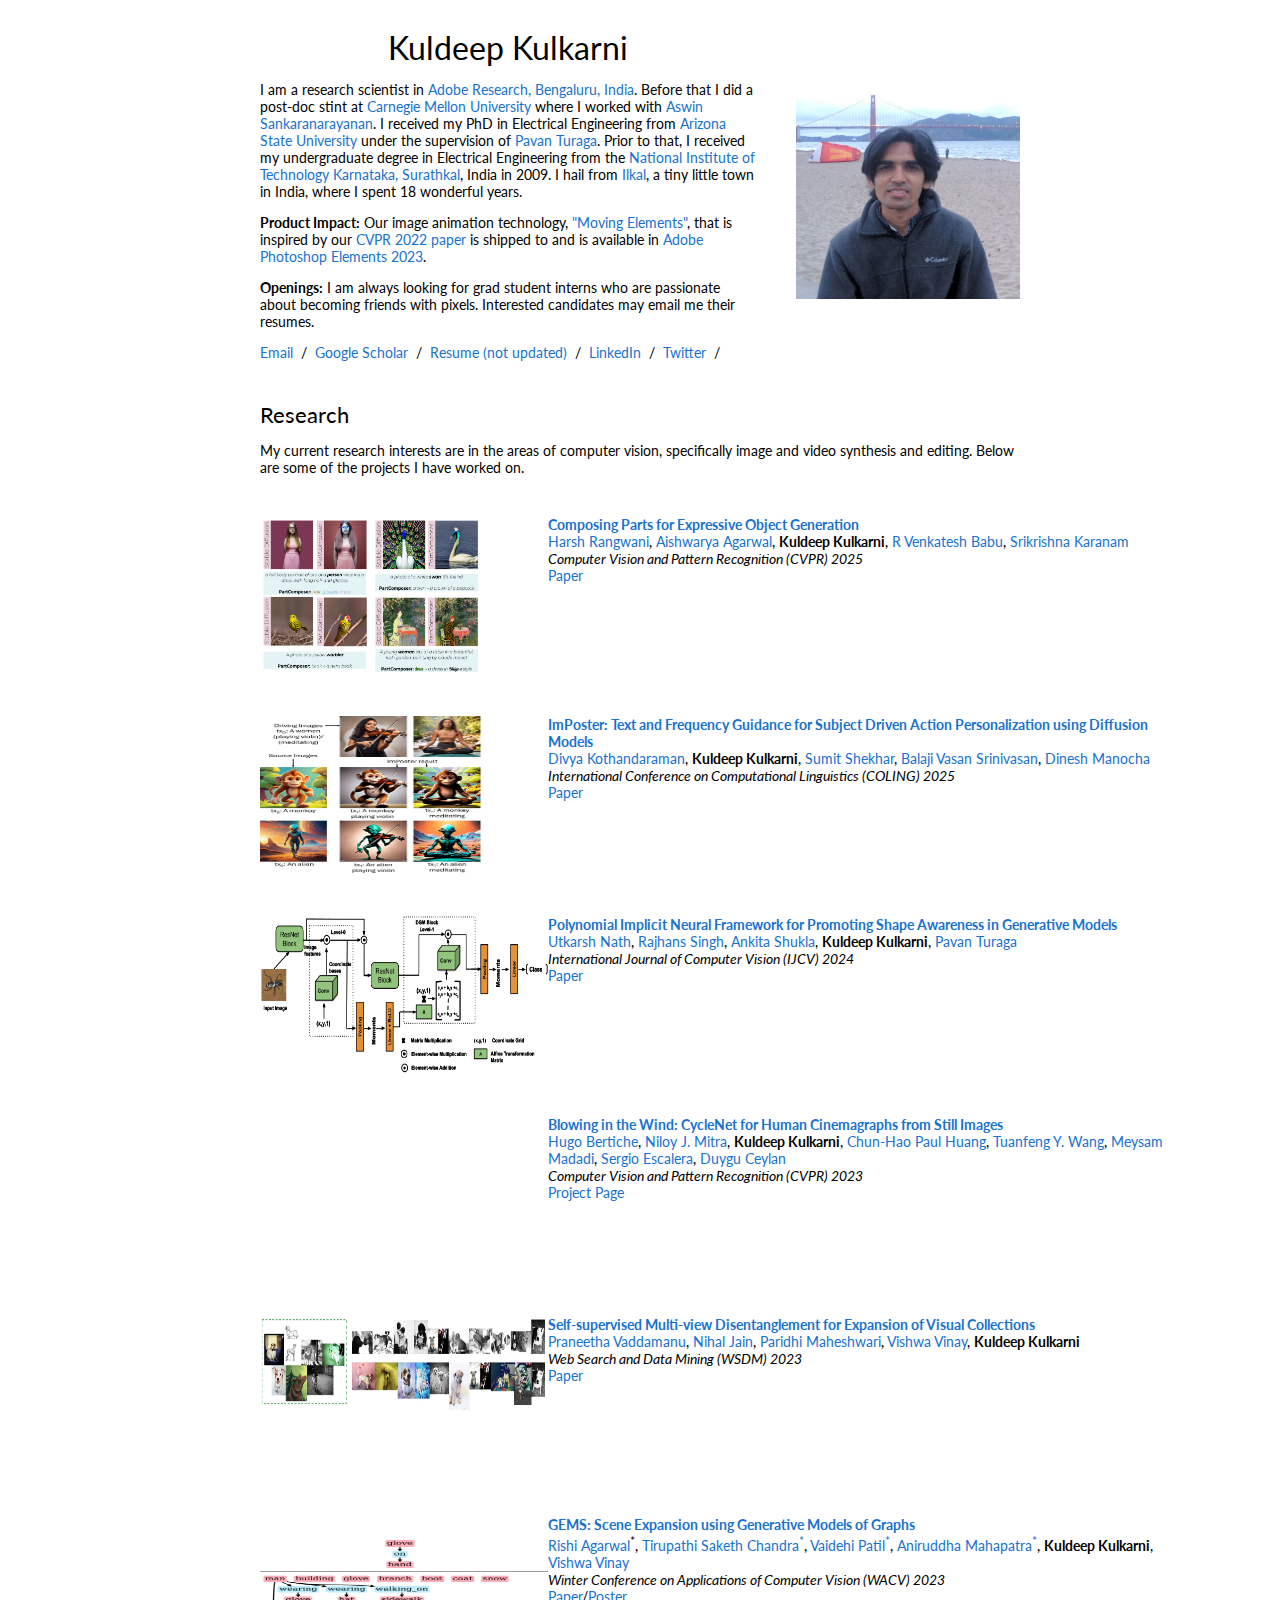
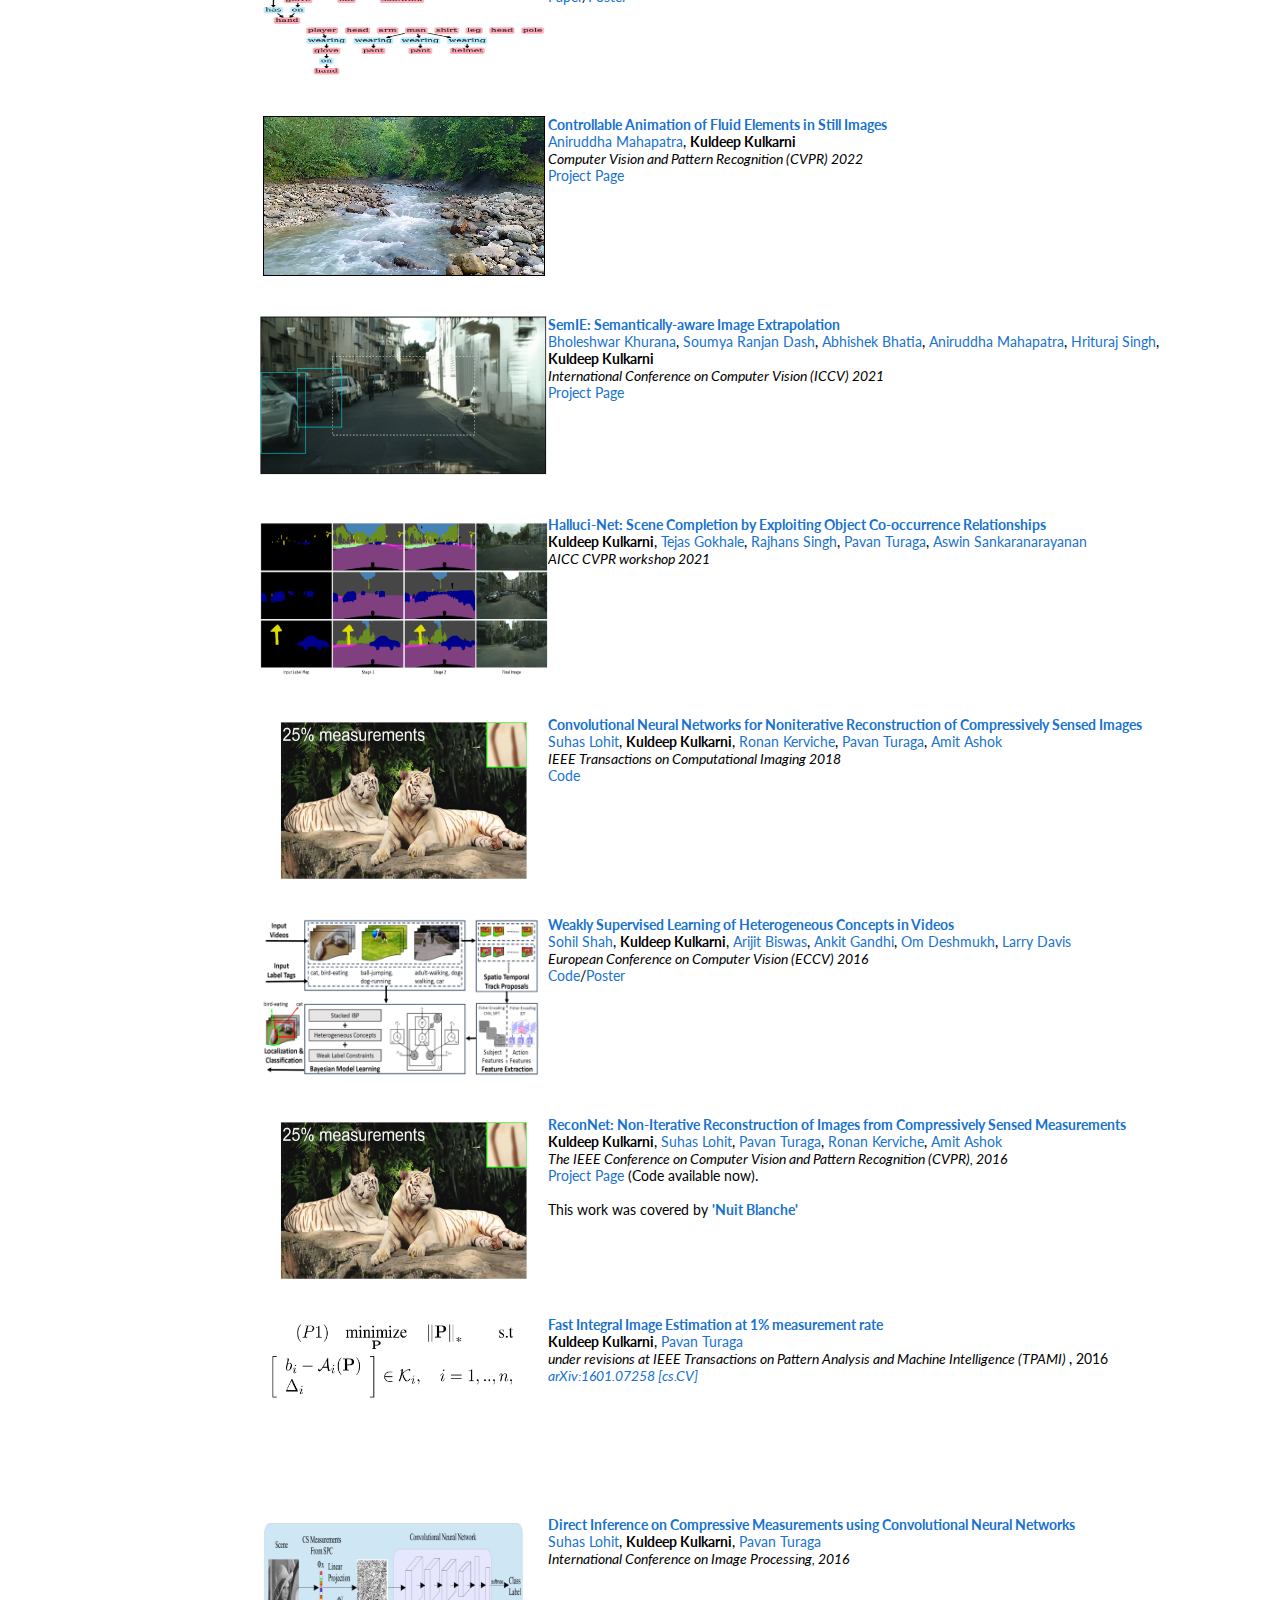
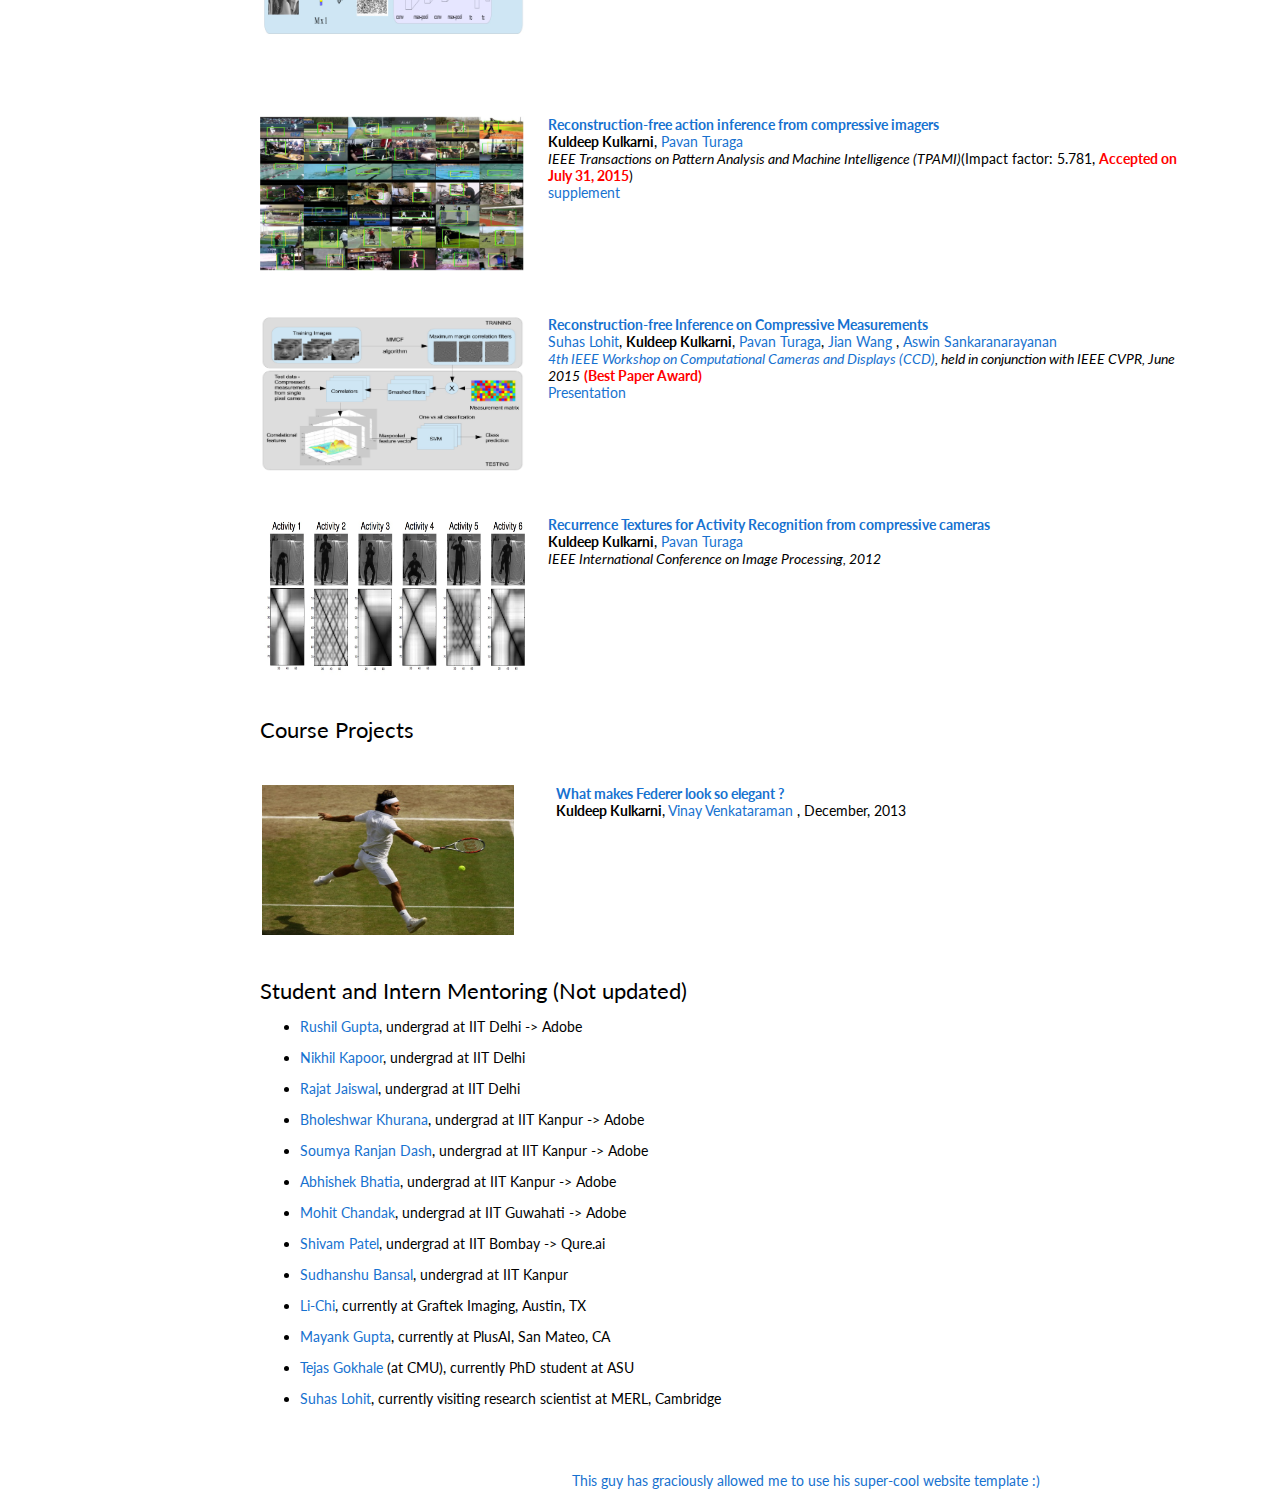
==== commit bada8fd4: "Update index.htm" ====
--- a/index.htm
+++ b/index.htm
@@ -152,7 +152,7 @@
               <a href="https://arxiv.org/pdf/2409.15650">
         <papertitle>ImPoster: Text and Frequency Guidance for Subject Driven Action Personalization using Diffusion Models</papertitle></a><br>
         <a href="https://divyakraman.github.io/">Divya Kothandaraman</a>, <strong>Kuldeep Kulkarni</strong>, <a href="https://www.linkedin.com/in/sumit-shekhar-596488a/">Sumit Shekhar</a>, <a href="https://www.linkedin.com/in/balajivasan/">Balaji Vasan Srinivasan</a>, <a href="https://www.cs.umd.edu/people/dmanocha">Dinesh Manocha</a><br>
-         <em>International Conference on Computational Linguistics  2025</a></em>
+         <em>International Conference on Computational Linguistics (COLING) 2025</a></em>
                 <br>
                 <a href="https://arxiv.org/pdf/2409.15650">Paper</a>
                 <br>
